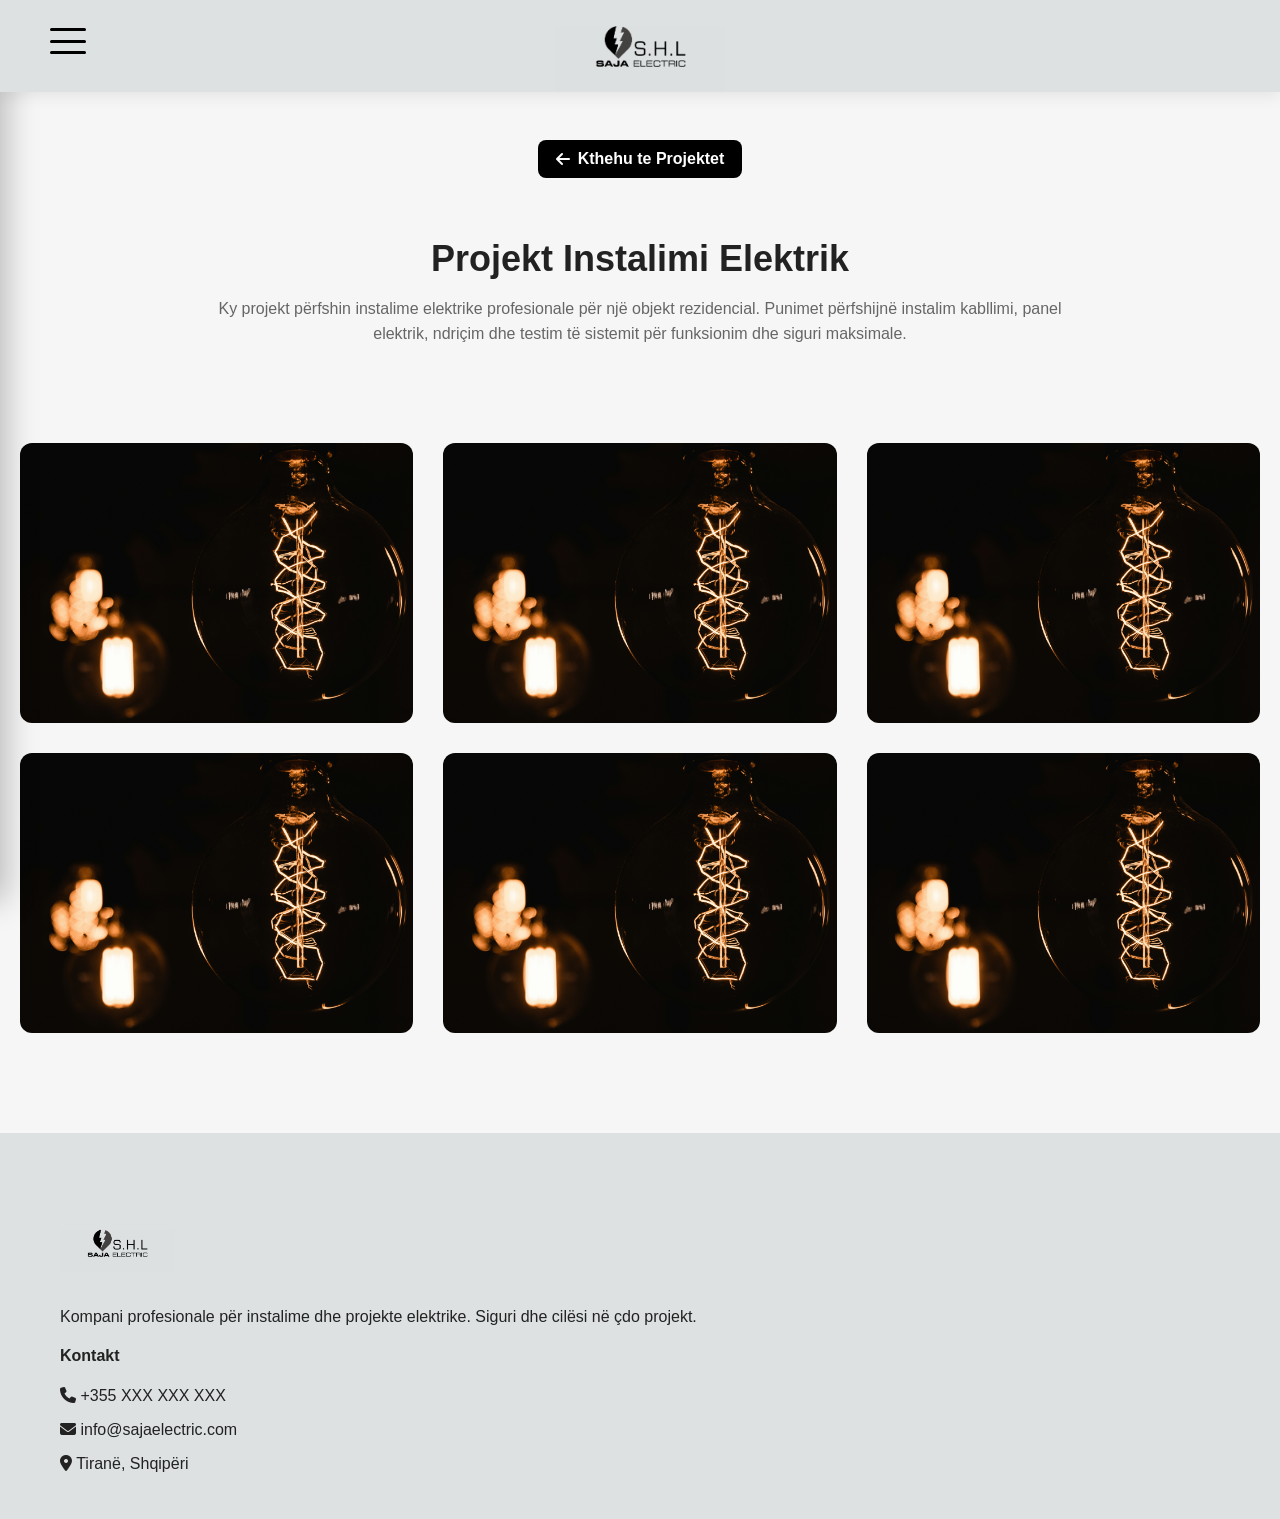
==== project1.html @ 2530e129 "Add files via upload" ====
<!doctype html>
<html lang="sq">
  <head>
    <meta charset="utf-8" />
    <meta name="viewport" content="width=device-width, initial-scale=1" />

    <title>Projekt | Saja Electric</title>

    <link rel="stylesheet" href="css.css" />

    <link
      rel="stylesheet"
      href="https://cdnjs.cloudflare.com/ajax/libs/font-awesome/6.4.0/css/all.min.css"
    />

    <style>
      /* PAGE TITLE */

      .project-hero {
        padding: 140px 20px 40px;
        text-align: center;
        max-width: 900px;
        margin: auto;
      }

      .project-hero h1 {
        font-size: 36px;
        margin-bottom: 15px;
      }

      .project-hero p {
        color: #666;
        font-size: 16px;
        line-height: 1.6;
      }

      /* BACK BUTTON */

      .back-btn {
        display: inline-flex;
        align-items: center;
        gap: 8px;
        margin-bottom: 30px;
        padding: 10px 18px;
        border-radius: 8px;
        background: #000;
        color: #fff;
        text-decoration: none;
        font-weight: 600;
        transition: 0.25s;
      }

      .back-btn:hover {
        transform: translateY(-2px);
      }

      /* GALLERY */

      .project-gallery {
        padding: 40px 20px 100px;
      }

      .gallery-grid {
        display: grid;
        grid-template-columns: repeat(3, 1fr);
        gap: 30px;
        max-width: 1400px;
        margin: auto;
      }

      .gallery-grid img {
        width: 100%;
        height: 280px;
        object-fit: cover;
        border-radius: 12px;
        cursor: pointer;
        transition: 0.3s;
      }

      .gallery-grid img:hover {
        transform: scale(1.05);
      }

      /* LIGHTBOX */

      .lightbox {
        position: fixed;
        top: 0;
        left: 0;
        width: 100%;
        height: 100%;
        background: rgba(0, 0, 0, 0.85);
        display: none;
        align-items: center;
        justify-content: center;
        z-index: 9999;
      }

      .lightbox img {
        max-width: 90%;
        max-height: 85%;
        border-radius: 10px;
      }

      .lightbox.active {
        display: flex;
      }
    </style>
  </head>

  <body>
    <!-- HEADER -->

    <header class="header">
      <div class="container nav">
        <button id="burgerBtn" class="burger">
          <span></span>
          <span></span>
          <span></span>
        </button>

        <img src="images/LOGO-1 copy.png" class="logo" />
      </div>
    </header>

    <!-- SIDE MENU -->

    <nav id="sideMenu" class="side-menu">
      <a href="index.html#home">Home</a>
      <a href="index.html#services">Services</a>
      <a href="index.html#projects">Projects</a>
      <a href="index.html#about">About</a>
      <a href="index.html#contact">Contact</a>
    </nav>

    <main id="mainContent">
      <section class="project-hero">
        <a href="index.html#projects" class="back-btn">
          <i class="fa-solid fa-arrow-left"></i>
          Kthehu te Projektet
        </a>

        <h1>Projekt Instalimi Elektrik</h1>

        <p>
          Ky projekt përfshin instalime elektrike profesionale për një objekt
          rezidencial. Punimet përfshijnë instalim kabllimi, panel elektrik,
          ndriçim dhe testim të sistemit për funksionim dhe siguri maksimale.
        </p>
      </section>

      <section class="project-gallery">
        <div class="gallery-grid">
          <img src="images/martin-adams-sq1dNSxyGdU-unsplash.jpg" />
          <img src="images/martin-adams-sq1dNSxyGdU-unsplash.jpg" />
          <img src="images/martin-adams-sq1dNSxyGdU-unsplash.jpg" />
          <img src="images/martin-adams-sq1dNSxyGdU-unsplash.jpg" />
          <img src="images/martin-adams-sq1dNSxyGdU-unsplash.jpg" />
          <img src="images/martin-adams-sq1dNSxyGdU-unsplash.jpg" />
        </div>
      </section>
    </main>

    <!-- LIGHTBOX -->

    <div class="lightbox" id="lightbox">
      <img id="lightbox-img" />
    </div>

    <!-- FOOTER -->

    <footer class="footer">
      <div class="container footer-grid">
        <div class="col">
          <img src="images/LOGO-1 copy.png" class="footer-logo" />
          <p>
            Kompani profesionale për instalime dhe projekte elektrike. Siguri
            dhe cilësi në çdo projekt.
          </p>
        </div>

        <div class="col">
          <h4>Kontakt</h4>
          <p><i class="fa-solid fa-phone"></i> +355 XXX XXX XXX</p>
          <p><i class="fa-solid fa-envelope"></i> info@sajaelectric.com</p>
          <p><i class="fa-solid fa-location-dot"></i> Tiranë, Shqipëri</p>
        </div>
      </div>
    </footer>

    <script>
      /* LIGHTBOX SCRIPT */

      const images = document.querySelectorAll(".gallery-grid img");
      const lightbox = document.getElementById("lightbox");
      const lightboxImg = document.getElementById("lightbox-img");

      images.forEach((img) => {
        img.addEventListener("click", () => {
          lightbox.classList.add("active");
          lightboxImg.src = img.src;
        });
      });

      lightbox.addEventListener("click", () => {
        lightbox.classList.remove("active");
      });
    </script>
    <script src="javajs.js"></script>
  </body>
</html>
---- css.css ----
/* -------------------------
   Saja Electric — styles (fixed + updated)
   ------------------------- */

* {
  box-sizing: border-box;
}
html,
body {
  height: 100%;
}

body {
  margin: 0;
  font-family: "Oxanium", Arial, sans-serif;
  -webkit-font-smoothing: antialiased;
  -moz-osx-font-smoothing: grayscale;
  background: #f6f6f6;
  color: #222;
  scroll-behavior: smooth;
}
/* ===== TITLES FONT ===== */

:root {
  --brand: #dde1e1;
  --muted: #6b6b6b;
  --white: #fff;
  --container: 1200px;
}

/* container */
.container {
  max-width: var(--container);
  margin: 0 auto;
  padding: 0 20px;
}

/* HEADER */

.header {
  position: fixed;
  top: 0;
  left: 0;
  right: 0;
  height: 92px;
  background: #dde1e1; /* WHITE NAVBAR */
  display: flex;
  align-items: center;
  z-index: 1200;
  box-shadow: 0 4px 15px rgba(0, 0, 0, 0.08);
}

.nav {
  width: 100%;
  display: flex;
  align-items: center;
  justify-content: center; /* centers logo */
  position: relative;
}

.logo {
  height: 90px;
  object-fit: contain;
  display: block;
  margin: 0 auto;
}

/* --------- BURGER (LEFT, visible on all screens) --------- */
.burger {
  position: fixed; /* fixed so it can touch the very left edge */
  left: 50px; /* final left edge position */
  top: 4.5%;
  transform: translateY(-50%);
  width: 36px;
  height: 26px;
  background: none;
  border: none;
  cursor: pointer;
  display: flex;
  flex-direction: column;
  justify-content: space-between;
  padding: 0;
  z-index: 1400; /* above header & content */
}

.burger span {
  display: block;
  height: 3px;
  width: 100%;
  background: #000000; /* burger white */
  border-radius: 3px;
  transition:
    transform 0.28s ease,
    opacity 0.18s ease;
  transform-origin: center;
}

/* Active -> X (centered) */
.burger.active span:nth-child(1) {
  transform: translateY(12px) rotate(45deg);
}
.burger.active span:nth-child(2) {
  opacity: 0;
  transform: scale(0.6);
}
.burger.active span:nth-child(3) {
  transform: translateY(-10px) rotate(-45deg);
}
.burger:focus {
  outline: 2px solid rgba(255, 255, 255, 0.08);
}
.burger span {
  transform-origin: center;
}

/* SIDE MENU */
.side-menu {
  position: fixed;
  top: 0;
  left: -280px;
  width: 280px;
  height: 100vh;
  background: var(--brand);
  padding-top: 120px;
  transition: left 0.36s cubic-bezier(0.2, 0.9, 0.25, 1);
  z-index: 1100;
  box-shadow: 6px 0 30px rgba(0, 0, 0, 0.25);
}
.side-menu.open {
  left: 0;
}
.side-menu a {
  display: block;
  padding: 18px 28px;
  color: var(--white);
  text-decoration: none;
  font-size: 18px;
  border-left: 4px solid transparent;
  transition:
    background 0.18s ease,
    border-left 0.18s ease;
}
.side-menu a:hover {
  background: rgba(255, 255, 255, 0.03);
  border-left-color: rgba(255, 255, 255, 0.12);
}

/* SHIFT main when menu open (desktop) */
#mainContent {
  transition: transform 0.36s cubic-bezier(0.2, 0.9, 0.25, 1);
}
#mainContent.shift {
  transform: translateX(280px);
}

/* HERO */
.hero {
  position: relative;
  min-height: 80vh;
  height: calc(100vh - 92px);
  display: flex;
  align-items: center;
  justify-content: center;
  padding: 0 20px;
  overflow: hidden;
}
.hero-slider {
  position: absolute;
  inset: 0;
  height: 100%;
  width: 100%;
  overflow: hidden;
}
.slide {
  position: absolute;
  inset: 0;
  width: 100%;
  height: 100%;
  object-fit: cover;
  opacity: 0;
  transition: opacity 1s ease;
  backface-visibility: hidden;
}
.slide.active {
  opacity: 1;
}
.hero::before {
  content: "";
  position: absolute;
  inset: 0;
  background: linear-gradient(180deg, rgba(0, 0, 0, 0.45), rgba(0, 0, 0, 0.6));
  z-index: 1;
}
.hero-content {
  position: relative;
  z-index: 2;
  max-width: 950px;
  text-align: left;
  color: #fff;
  margin-left: auto;
  padding: 20px;
  margin-right: 60px;
}
.hero-content h1 {
  font-size: 40px;
  line-height: 1.03;
  margin: 0 0 14px;
  font-weight: 700;
  letter-spacing: -0.4px;
}
.hero-content p {
  color: rgba(255, 255, 255, 0.9);
  margin-bottom: 20px;
  font-size: 16px;
  max-width: 700px;
}
.hero-cta .btn {
  margin-right: 12px;
}

/* Buttons */
.btn {
  display: inline-block;
  text-decoration: none;
  padding: 12px 20px;
  border-radius: 10px;
  font-weight: 700;
  transition: all 0.25s ease;
  border: 2px solid transparent;
}
.btn.primary {
  background: var(--white);
  color: var(--brand);
}
.btn.primary:hover {
  transform: translateY(-3px);
  box-shadow: 0 12px 30px rgba(0, 0, 0, 0.12);
}
.btn.outline {
  background: transparent;
  color: #fff;
  border: 1px solid rgba(255, 255, 255, 0.15);
}
.btn.outline:hover {
  background: rgba(255, 255, 255, 0.04);
  transform: translateY(-3px);
}

/* SERVICES */
.services {
  background: #fff;
  padding: 100px 40px;
  scroll-margin-top: 100px;
}

/* container width */
.services .container {
  max-width: 1600px;
}

/* section title */
.services .container h2 {
  text-align: center;
  margin-bottom: 60px;
  font-size: 34px;
  font-weight: 700;
  color: var(--brand);
}

/* grid layout */
.service-grid {
  display: grid;
  grid-template-columns: repeat(auto-fit, minmax(280px, 1fr));
  gap: 50px;
}
/* ================================================= */
/* START SERVICES SECTION */
/* ================================================= */

.services-premium {
  padding: 120px 40px;

  background: #f5f5f5; /* background gri i pastër */

  color: #111;
}

/* container */

.services-container {
  max-width: 1300px;

  margin: auto;

  text-align: center;
}

/* titles */

.services-title {
  font-size: 42px;

  margin-bottom: 10px;

  color: #111;
}

.services-subtitle {
  color: #666;

  margin-bottom: 70px;
}

/* grid */

.services-grid {
  display: grid;

  grid-template-columns: repeat(auto-fit, minmax(260px, 1fr));

  gap: 40px;
}

/* ================================================= */
/* START SERVICE CARD */
/* ================================================= */

.service-card {
  background: white;

  color: #111;

  padding: 35px;

  border-radius: 14px;

  box-shadow: 0 10px 30px rgba(0, 0, 0, 0.1);

  text-align: left;

  transition: 0.4s;

  display: flex;

  flex-direction: column;

  height: 100%;
}

/* hover */

.service-card:hover {
  transform: translateY(-8px);

  box-shadow: 0 25px 60px rgba(0, 0, 0, 0.18);
}

/* ================================================= */
/* START ICON */
/* ================================================= */

.service-icon {
  width: 50px;
  height: 50px;

  background: #111;

  border-radius: 50%;

  display: flex;
  align-items: center;
  justify-content: center;

  color: white;

  font-size: 20px;

  margin-bottom: 15px;
}

/* ================================================= */
/* START TEXT */
/* ================================================= */

.service-card h3 {
  font-size: 22px;

  margin-bottom: 10px;
}

.service-card p {
  color: #666;

  line-height: 1.6;

  margin-bottom: 25px;

  flex-grow: 1;
}

/* ================================================= */
/* START BUTTON */
/* ================================================= */

/* ================================================= */
/* START SERVICE BUTTON STYLE */
/* ================================================= */

.service-btn {
  margin-top: auto;

  display: inline-flex;
  align-items: center;
  gap: 8px;

  background: #111; /* black */

  color: #dde1e1; /* light grey */

  padding: 10px 22px;

  border-radius: 6px;

  text-decoration: none;

  font-weight: 600;

  border: 2px solid #111;

  transition: 0.35s;
}

/* hover animation */

.service-btn:hover {
  background: #ffffff;

  color: #000000;

  transform: translateY(-4px);

  box-shadow: 0 15px 35px rgba(0, 0, 0, 0.18);
}

/* ================================================= */
/* END SERVICE BUTTON STYLE */
/* ================================================= */

/* ===== START ICON ANIMATION ===== */

.service-icon {
  width: 50px;
  height: 50px;

  background: #111;

  border-radius: 50%;

  display: flex;
  align-items: center;
  justify-content: center;

  color: white;

  font-size: 20px;

  margin-bottom: 15px;

  transition: 0.4s;
}

/* animacion kur hover karta */

.service-card:hover .service-icon {
  background: #ffffff; /* yellow electric */

  color: #000000;

  transform: scale(1.1) rotate(8deg);
}

/* ===== END ICON ANIMATION ===== */
/* ===== START ELECTRIC BORDER EFFECT ===== */

.service-card {
  background: white;

  padding: 35px;

  border-radius: 14px;

  border: 1px solid transparent;

  box-shadow: 0 10px 30px rgba(0, 0, 0, 0.1);

  transition: 0.4s;

  display: flex;
  flex-direction: column;

  height: 100%;
}

.service-card:hover {
  transform: translateY(-8px);

  box-shadow: 0 25px 60px rgba(0, 0, 0, 0.18);
}

/* ===== END ELECTRIC BORDER EFFECT ===== */

/* ================================================= */
/* END SERVICES SECTION */
/* ================================================= */

/* ================================================= */
/* START WHY SECTION */
/* ================================================= */

.why-section {
  padding: 120px 40px;

  background: #dde1e1;
}

.why-container {
  max-width: 1300px;

  margin: auto;

  text-align: center;
}

.why-main-title {
  font-size: 40px;

  margin-bottom: 70px;

  color: #111;
}

/* GRID */

.why-grid {
  display: grid;

  grid-template-columns: repeat(auto-fit, minmax(260px, 1fr));

  gap: 35px;
}

/* CARD */

.why-card {
  background: white;

  padding: 35px;

  border-radius: 14px;

  box-shadow: 0 10px 30px rgba(0, 0, 0, 0.08);

  transition: 0.4s;

  display: flex;

  flex-direction: column;

  align-items: flex-start;

  text-align: left;
}

/* hover animation (same as services) */

.why-card:hover {
  transform: translateY(-8px);

  box-shadow: 0 25px 60px rgba(0, 0, 0, 0.18);
}

/* ICON */

.why-icon {
  width: 55px;
  height: 55px;

  background: #111;

  border-radius: 50%;

  display: flex;
  align-items: center;
  justify-content: center;

  font-size: 20px;

  color: #dde1e1;

  margin-bottom: 15px;

  transition: 0.35s;
}

/* icon hover animation */

.why-card:hover .why-icon {
  background: #ffffff;

  color: #111;

  transform: rotate(10deg) scale(1.1);
}

/* TEXT */

.why-card h3 {
  font-size: 20px;

  margin-bottom: 8px;

  color: #111;
}

.why-card p {
  font-size: 14px;

  color: #555;

  line-height: 1.6;
}

/* ================================================= */
/* END WHY SECTION */
/* ================================================= */

/* ===== START PARTNERS CSS ===== */

.partners {
  padding: 80px 20px;
  background: #fff;
  text-align: center;
}

.partners-title {
  font-size: 30px;
  margin-bottom: 40px;
}

.partners-logos {
  display: flex;
  justify-content: center;
  align-items: center;
  gap: 60px;
  flex-wrap: wrap;
}

.partners-logos img {
  height: 40px;
  opacity: 0.7;
  transition: 0.3s;
}

.partners-logos img:hover {
  opacity: 1;
  transform: scale(1.1);
}

/* ===== END PARTNERS CSS ===== */

/* CALL BUTTON */
.contact-button {
  position: fixed;
  right: 20px;

  width: 60px;
  height: 60px;

  border-radius: 50%;
  display: flex;
  align-items: center;
  justify-content: center;

  font-size: 22px;
  text-decoration: none;

  box-shadow: 0 10px 30px rgba(0, 0, 0, 0.25);

  z-index: 9999;
}

/* Call */

.call-button {
  bottom: 20px;
  background: #000;
  color: white;
}

/* WhatsApp */

.whatsapp-button {
  bottom: 90px;
  background: #25d366;
  color: white;
}
/* WhatsApp pulse animation */

.whatsapp-button {
  bottom: 90px;
  background: #25d366;
  color: white;

  animation: whatsapp-pulse 2s infinite;
}

@keyframes whatsapp-pulse {
  0% {
    box-shadow: 0 0 0 0 rgba(37, 211, 102, 0.7);
  }

  70% {
    box-shadow: 0 0 0 15px rgba(37, 211, 102, 0);
  }

  100% {
    box-shadow: 0 0 0 0 rgba(37, 211, 102, 0);
  }
}
.whatsapp-button:hover {
  animation: none;
}
/* hover */

.contact-button:hover {
  transform: translateY(-4px);
}

.whatsapp-button i {
  font-size: 30px;
}

.call-button i {
  font-size: 20px;
}
/* ===== START CALL BUTTON PULSE ===== */

.call-button {
  bottom: 20px;
  background: #000;
  color: white;

  animation: call-pulse 2s infinite;
}

@keyframes call-pulse {
  0% {
    box-shadow: 0 0 0 0 rgba(0, 0, 0, 0.7);
  }

  70% {
    box-shadow: 0 0 0 15px rgba(0, 0, 0, 0);
  }

  100% {
    box-shadow: 0 0 0 0 rgba(0, 0, 0, 0);
  }
}

/* ===== END CALL BUTTON PULSE ===== */
/* ===== STOP PULSE ON HOVER ===== */

.call-button:hover {
  animation: none;
}

/* ===== END STOP PULSE ===== */
/* ========================== */
/* FOOTER */
/* ========================== */

.footer {
  background: #dde1e1;

  color: #222;

  padding: 80px 20px 30px;
}

/* CONTAINER */

.footer-container {
  max-width: 1200px;

  margin: auto;

  display: grid;

  grid-template-columns: repeat(auto-fit, minmax(250px, 1fr));

  gap: 50px;
}

/* LOGO IMAGE */

.footer-logo {
  height: 60px;

  margin-bottom: 15px;
}

/* TEXT */

.footer-text {
  line-height: 1.7;

  font-size: 14px;

  color: #333;

  margin-bottom: 20px;
}

/* SOCIAL */

.footer-socials {
  display: flex;

  gap: 12px;
}

.footer-socials a {
  width: 38px;

  height: 38px;

  display: flex;

  align-items: center;

  justify-content: center;

  background: #111;

  border-radius: 8px;

  color: #fff;

  transition: 0.3s;

  text-decoration: none;
}

.footer-socials a:hover {
  background: #000;

  transform: translateY(-3px);
}

/* TITLES */

.footer-col h4 {
  color: #000;

  margin-bottom: 15px;
}

/* LINKS */

.footer-links {
  list-style: none;

  padding: 0;
}

.footer-links li {
  margin-bottom: 10px;

  color: #333;

  font-size: 14px;
}

/* CONTACT */

.footer-contact {
  list-style: none;

  padding: 0;
}

.footer-contact li {
  display: flex;

  align-items: center;

  gap: 10px;

  margin-bottom: 12px;

  font-size: 14px;

  color: #333;
}

.footer-contact i {
  color: #000;
}

/* BOTTOM */

.footer-bottom {
  border-top: 1px solid rgba(0, 0, 0, 0.2);

  margin-top: 50px;

  padding-top: 20px;

  text-align: center;

  font-size: 13px;

  color: #333;
}

/* RESPONSIVE */
@media (max-width: 1000px) {
  .hero-content {
    margin-right: 20px;
    text-align: center;
    margin-left: 0;
  }
  .hero-content h1 {
    font-size: 32px;
  }
  .about-grid {
    grid-template-columns: 1fr;
  }
  .contact .row {
    flex-direction: column;
  }
}

/* small screens: keep burger visible and not shift whole page */
@media (max-width: 640px) {
  .burger {
    left: 12px;
  }
  .logo {
    height: 46px;
  }
  .hero-content h1 {
    font-size: 26px;
  }
  .btn.primary {
    padding: 10px 16px;
  }
  /* don't translate main content on mobile — keep menu overlaying */
  #mainContent.shift {
    transform: translateX(0);
  }
  .side-menu {
    width: 220px;
    left: -220px;
  }
  .side-menu.open {
    left: 0;
  }
}
/* PROJECTS SECTION */

.projects {
  padding: 90px 20px;
  background: #f9f9f9;
}
.projects .container {
  max-width: 1600px; /* CHANGE THIS to control how close it gets to page edges */
}

.projects h2 {
  text-align: center;
  font-size: 30px;
  margin-bottom: 40px;
  color: #222;
}

.project-grid {
  display: grid;
  grid-template-columns: repeat(3, 1fr);
  gap: 30px;
}

.project-card {
  position: relative;
  overflow: hidden;
  border-radius: 14px;
  box-shadow: 0 15px 40px rgba(0, 0, 0, 0.08);
  transition:
    transform 0.3s ease,
    box-shadow 0.3s ease;
}

.project-card img {
  width: 100%;
  height: 260px; /* ALL PROJECTS SAME SIZE */
  object-fit: cover;
  display: block;
}

.project-card:hover {
  transform: translateY(-8px);
  box-shadow: 0 20px 50px rgba(0, 0, 0, 0.15);
}

/* MOBILE */

@media (max-width: 900px) {
  .project-grid {
    grid-template-columns: repeat(2, 1fr);
  }
}

@media (max-width: 600px) {
  .project-grid {
    grid-template-columns: 1fr;
  }
}

.socials a {
  display: inline-flex;
  align-items: center;
  justify-content: center;
  width: 40px;
  height: 40px;
  border-radius: 50%;
  background: #ffffff20;
  transition: 0.3s;
  text-decoration: none; /* removes the underline */
}

.socials a:hover {
  background: #ffffff40;
}
/* PROJECT PAGE */

.project-hero {
  padding: 140px 20px 60px;
  text-align: center;
  max-width: 900px;
  margin: auto;
}

.project-hero h1 {
  font-size: 36px;
  margin-bottom: 20px;
}

.project-hero p {
  color: #666;
  font-size: 16px;
  line-height: 1.6;
}

.project-gallery {
  padding: 60px 20px 100px;
}

.gallery-grid {
  display: grid;
  grid-template-columns: repeat(3, 1fr);
  gap: 30px;
}

.gallery-grid img {
  width: 100%;
  height: 260px;
  object-fit: cover;
  border-radius: 12px;
  transition: 0.3s;
}

.gallery-grid img:hover {
  transform: scale(1.05);
}
/* GALLERY SECTION */

.gallery {
  background: #f9f9f9;
  padding: 100px 40px;
  text-align: center;
}

.gallery h2 {
  font-size: 34px;
  margin-bottom: 10px;
}

.gallery-subtitle {
  color: #666;
  margin-bottom: 50px;
}

/* GRID */

.gallery-grid {
  display: grid;
  grid-template-columns: repeat(auto-fit, minmax(250px, 1fr));
  gap: 25px;
  max-width: 1600px;
  margin: auto;
}

/* IMAGES */

.gallery-grid img {
  width: 100%;
  height: 260px;
  object-fit: cover;
  border-radius: 12px;
  cursor: pointer;
  transition:
    transform 0.3s ease,
    box-shadow 0.3s ease;
}

.gallery-grid img:hover {
  transform: scale(1.05);
  box-shadow: 0 20px 40px rgba(0, 0, 0, 0.15);
}
.lightbox {
  position: fixed;
  top: 0;
  left: 0;
  width: 100%;
  height: 100%;
  background: rgba(0, 0, 0, 0.9);
  display: none;
  align-items: center;
  justify-content: center;
  z-index: 9999;
}

.lightbox img {
  max-width: 90%;
  max-height: 90%;
  border-radius: 10px;
}

.lightbox.active {
  display: flex;
}
/* ========================= */
/* CTA SECTION */
/* ========================= */

.cta-section {
  padding: 120px 20px;

  background: linear-gradient(135deg, #111, #222);

  display: flex;

  align-items: center;

  justify-content: center;

  text-align: center;

  color: white;
}

/* BOX */

.cta-box {
  max-width: 700px;

  margin: auto;
}

/* TITLE */

.cta-box h2 {
  font-size: 36px;

  margin-bottom: 18px;

  font-weight: 600;
}

/* TEXT */

.cta-box p {
  font-size: 16px;

  line-height: 1.7;

  color: #ddd;

  margin-bottom: 40px;
}

/* BUTTONS */

.cta-buttons {
  display: flex;

  justify-content: center;

  gap: 20px;

  flex-wrap: wrap;
}

/* BUTTON */

.cta-btn {
  display: flex;

  align-items: center;

  gap: 10px;

  padding: 14px 26px;

  border-radius: 8px;

  text-decoration: none;

  font-weight: 600;

  transition: 0.3s;
}

.cta-btn i {
  font-size: 18px;
}

/* WHATSAPP */

.cta-btn.whatsapp {
  background: #25d366;

  color: white;
}

.cta-btn.whatsapp:hover {
  background: #1ebe5d;

  transform: translateY(-3px);
}

/* CALL */

.cta-btn.call {
  background: #ffffff;

  color: #000;
}

.cta-btn.call:hover {
  background: #000;

  color: #fff;

  transform: translateY(-3px);
}

/* MOBILE */

@media (max-width: 700px) {
  .cta-box h2 {
    font-size: 28px;
  }
}

/* CLEAN CONTACT SECTION */
/* ============================ */

.contact-clean {
  padding: 110px 20px;

  background: #f6f6f6;

  text-align: center;
}

.contact-title {
  font-size: 36px;

  margin-bottom: 10px;
}

.contact-subtitle {
  color: #666;

  margin-bottom: 60px;
}

.contact-grid {
  display: grid;

  grid-template-columns: repeat(auto-fit, minmax(220px, 1fr));

  gap: 30px;

  max-width: 1100px;

  margin: auto;
}

.contact-card {
  background: white;

  padding: 35px;

  border-radius: 14px;

  box-shadow: 0 10px 30px rgba(0, 0, 0, 0.08);

  transition: 0.3s;
}

.contact-card:hover {
  transform: translateY(-6px);

  box-shadow: 0 18px 40px rgba(0, 0, 0, 0.15);
}

.contact-card i {
  font-size: 28px;

  margin-bottom: 15px;

  color: #000;
}

.contact-card h3 {
  margin-bottom: 8px;
}

.contact-card p {
  color: #666;

  line-height: 1.6;
}
/* ========================= */
/* CONTACT SECTION */
/* ========================= */

.contact-section {
  padding: 120px 20px;
  background: #f9f9f9;
  text-align: center;
}

.contact-title {
  font-size: 34px;
  margin-bottom: 60px;
  font-weight: 600;
}

/* GRID */

.contact-grid {
  display: grid;
  grid-template-columns: repeat(auto-fit, minmax(220px, 1fr));
  gap: 30px;
  max-width: 1000px;
  margin: auto;
}

/* CARD */

.contact-box {
  background: #ffffff;
  padding: 35px 25px;
  border-radius: 14px;
  box-shadow: 0 10px 30px rgba(0, 0, 0, 0.08);
  transition: 0.35s;
  text-decoration: none;
  color: #111;
  display: block;
}

.contact-box:hover {
  transform: translateY(-8px);
  box-shadow: 0 20px 40px rgba(0, 0, 0, 0.15);
}

/* ICON */

.contact-icon {
  width: 55px;
  height: 55px;
  margin: auto;
  margin-bottom: 15px;
  display: flex;
  align-items: center;
  justify-content: center;
  border-radius: 50%;
  background: #000;
  color: #fff;
  font-size: 20px;
  transition: 0.3s;
}

.contact-box:hover .contact-icon {
  background: #fff;
  color: #000;
  border: 1px solid #ffffff;
  transform: scale(1.1);
}

/* TEXT */

.contact-box h3 {
  margin-bottom: 8px;
  font-size: 18px;
}

.contact-box p {
  font-size: 14px;
  color: #666;
  line-height: 1.5;
}

/* MOBILE */

@media (max-width: 700px) {
  .contact-section {
    padding: 90px 20px;
  }

  .contact-title {
    font-size: 28px;
  }
}
/* PROJECT INFO OVERLAY */

.project-card {
  position: relative;

  overflow: hidden;

  border-radius: 14px;
}

/* GRADIENT */

.project-card::after {
  content: "";

  position: absolute;

  bottom: 0;

  left: 0;

  width: 100%;

  height: 100%;

  background: linear-gradient(to top, rgba(0, 0, 0, 0.7), transparent);

  opacity: 0;

  transition: 0.3s;
}

/* TEXT */

.project-info {
  position: absolute;

  bottom: 20px;

  left: 20px;

  color: white;

  opacity: 0;

  transition: 0.3s;

  z-index: 2;
}

.project-info h3 {
  margin: 0;

  font-size: 18px;
}

.project-info p {
  margin: 4px 0 0;

  font-size: 14px;

  color: #ddd;
}

/* HOVER */

.project-card:hover::after {
  opacity: 1;
}

.project-card:hover .project-info {
  opacity: 1;
}
/* ================= MOBILE FIX ================= */

@media (max-width: 768px) {
  /* SECTIONS */
  section {
    padding: 50px 16px;
  }

  /* TITLES */
  section h2 {
    font-size: 22px;
    margin-bottom: 25px;
  }

  /* TEXT */
  p {
    font-size: 13px;
    line-height: 1.5;
  }

  /* ===== SERVICES ===== */

  .services-grid {
    display: grid;
    grid-template-columns: repeat(2, 1fr);
    gap: 14px;
  }

  .service-card {
    background: #fff;
    border-radius: 16px;
    padding: 18px;
    box-shadow: 0 6px 18px rgba(0, 0, 0, 0.08);
    text-align: left;
  }

  .service-card h3 {
    font-size: 16px;
    margin-top: 10px;
    margin-bottom: 6px;
  }

  .service-card p {
    font-size: 12px;
    margin-bottom: 12px;
  }

  .service-icon {
    width: 40px;
    height: 40px;
    font-size: 16px;
    margin-bottom: 8px;
  }

  /* BUTTON */

  .service-btn,
  .btn {
    font-size: 12px;
    padding: 8px 14px;
    border-radius: 8px;
  }

  /* ===== WHY US ===== */

  .why-grid {
    display: grid;
    grid-template-columns: repeat(2, 1fr);
    gap: 14px;
  }

  .why-card {
    background: #fff;
    border-radius: 16px;
    padding: 18px;
    box-shadow: 0 6px 18px rgba(0, 0, 0, 0.08);
  }

  .why-card h3 {
    font-size: 15px;
    margin-top: 10px;
    margin-bottom: 6px;
  }

  .why-card p {
    font-size: 12px;
  }

  /* ===== PROJECTS ===== */

  .projects-grid {
    display: grid;
    grid-template-columns: repeat(2, 1fr);
    gap: 12px;
  }

  .project-card {
    border-radius: 14px;
    overflow: hidden;
    box-shadow: 0 6px 16px rgba(0, 0, 0, 0.08);
  }

  .project-card img {
    height: 140px;
    object-fit: cover;
  }

  .project-card h3 {
    font-size: 14px;
    padding: 8px 10px;
  }

  /* ===== GALLERY GRID ===== */

  /* GALLERY GRID */
  .gallery-grid {
    display: grid;
    grid-template-columns: repeat(2, 1fr);
    gap: 12px;
  }

  /* container i fotos */
  .gallery-grid div {
    width: 100%;
    aspect-ratio: 1/1;
    overflow: hidden;
    border-radius: 16px;
  }

  /* foto brenda */
  .gallery-grid img {
    width: 100%;
    height: 100%;
    object-fit: cover;
    display: block;
  }
  /* ===== CONTACT ===== */

  .contact-grid {
    display: grid;
    grid-template-columns: 1fr;
    gap: 18px;
  }

  .contact-box {
    padding: 18px;
    border-radius: 16px;
    box-shadow: 0 6px 18px rgba(0, 0, 0, 0.08);
  }

  .contact-box h3 {
    font-size: 16px;
    margin-bottom: 8px;
  }

  .contact-box p {
    font-size: 13px;
  }

  /* ===== HERO ===== */

  .hero {
    height: 70vh;
    padding: 20px;
  }

  .hero h1 {
    font-size: 26px;
  }

  .hero p {
    font-size: 14px;
  }

  .hero-cta {
    margin-top: 14px;
  }
}

/* ===== VERY SMALL PHONES ===== */

@media (max-width: 420px) {
  .services-grid,
  .why-grid,
  .projects-grid {
    gap: 10px;
  }

  .service-card,
  .why-card {
    padding: 14px;
  }

  .service-card h3,
  .why-card h3 {
    font-size: 14px;
  }

  .service-card p,
  .why-card p {
    font-size: 11px;
  }
}
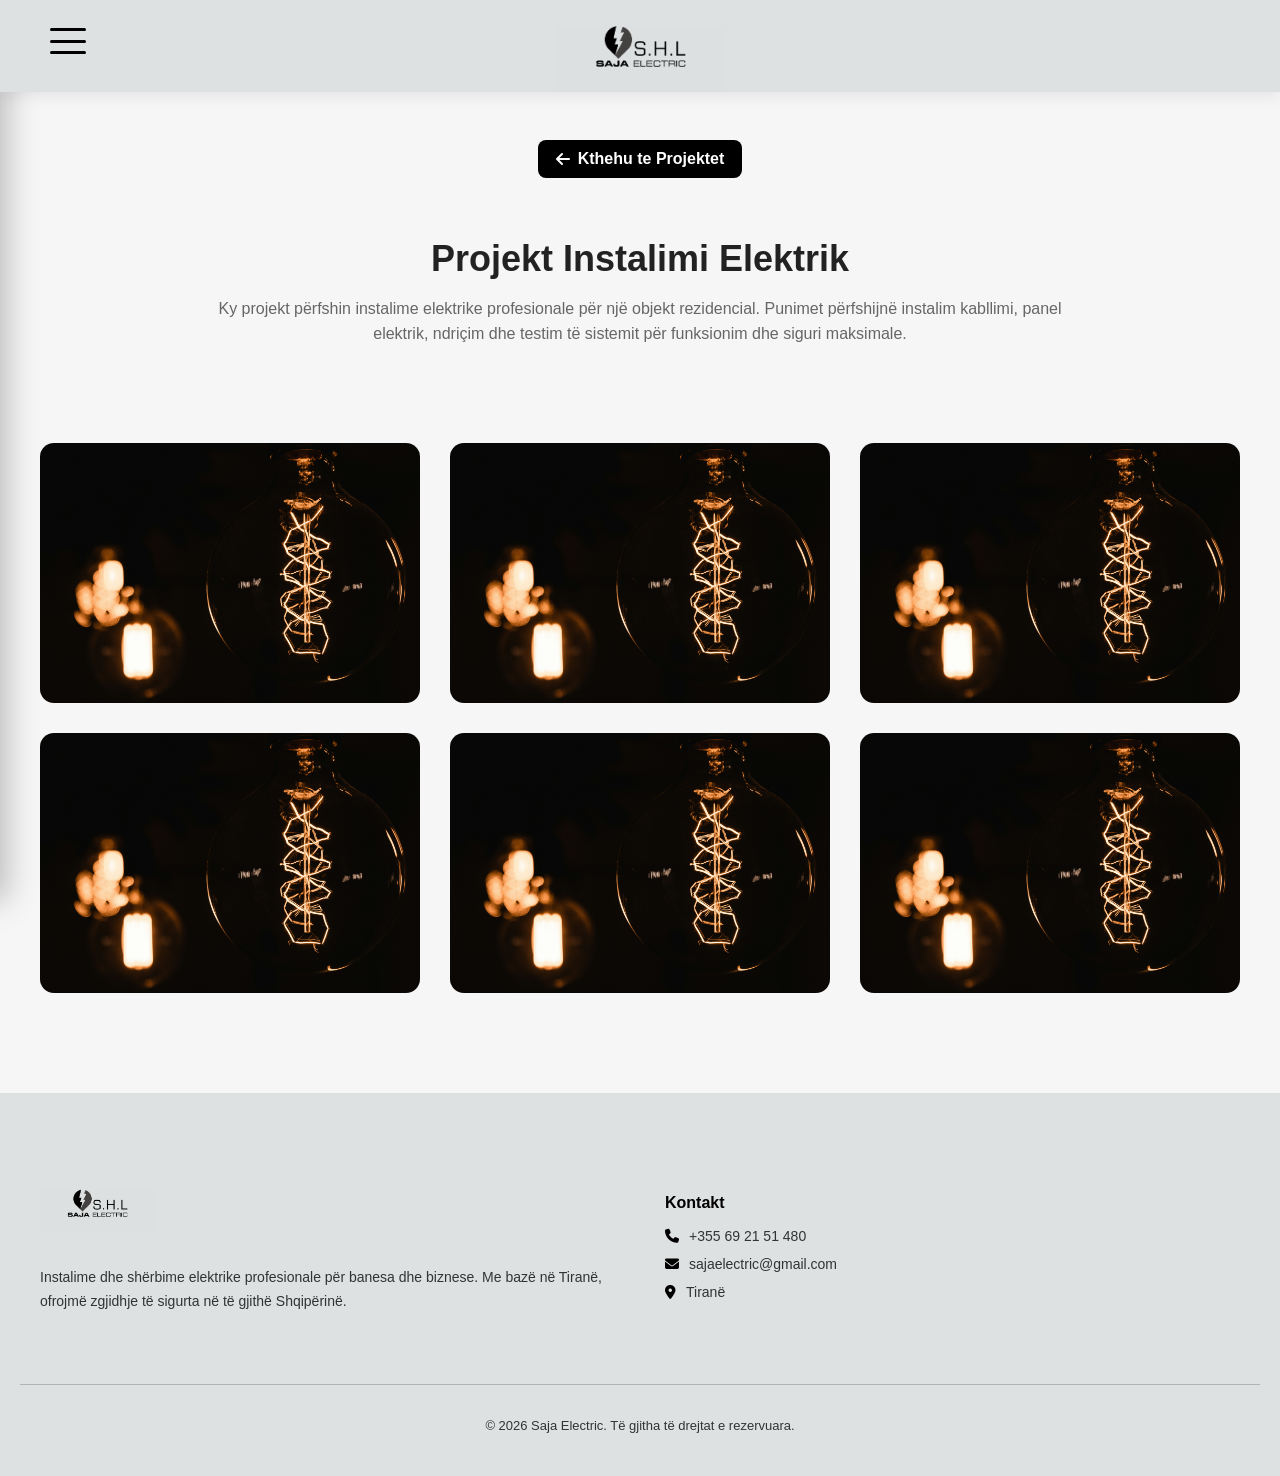
==== commit 33ee683b: "Refactor project1.html structure and styles" ====
--- a/project1.html
+++ b/project1.html
@@ -14,7 +14,9 @@
     />
 
     <style>
-      /* PAGE TITLE */
+      /* ========================= */
+      /* PROJECT HERO */
+      /* ========================= */
 
       .project-hero {
         padding: 140px 20px 40px;
@@ -54,26 +56,36 @@
         transform: translateY(-2px);
       }
 
-      /* GALLERY */
+      /* ========================= */
+      /* PROJECT GALLERY */
+      /* ========================= */
 
       .project-gallery {
         padding: 40px 20px 100px;
       }
 
       .gallery-grid {
+        max-width: 1200px;
+        margin: auto;
+
         display: grid;
+
+        /* DESKTOP = 3 columns */
+
         grid-template-columns: repeat(3, 1fr);
+
         gap: 30px;
-        max-width: 1400px;
-        margin: auto;
       }
 
       .gallery-grid img {
         width: 100%;
-        height: 280px;
+        height: 260px;
         object-fit: cover;
-        border-radius: 12px;
+
+        border-radius: 14px;
+
         cursor: pointer;
+
         transition: 0.3s;
       }
 
@@ -81,24 +93,58 @@
         transform: scale(1.05);
       }
 
+      /* ========================= */
+      /* TABLET */
+      /* ========================= */
+
+      @media (max-width: 900px) {
+        .gallery-grid {
+          grid-template-columns: repeat(2, 1fr);
+        }
+      }
+
+      /* ========================= */
+      /* MOBILE */
+      /* ========================= */
+
+      @media (max-width: 600px) {
+        .gallery-grid {
+          grid-template-columns: repeat(2, 1fr);
+
+          gap: 14px;
+        }
+
+        .gallery-grid img {
+          height: 160px;
+        }
+      }
+
+      /* ========================= */
       /* LIGHTBOX */
+      /* ========================= */
 
       .lightbox {
         position: fixed;
         top: 0;
         left: 0;
+
         width: 100%;
         height: 100%;
-        background: rgba(0, 0, 0, 0.85);
+
+        background: rgba(0, 0, 0, 0.9);
+
         display: none;
+
         align-items: center;
         justify-content: center;
+
         z-index: 9999;
       }
 
       .lightbox img {
         max-width: 90%;
-        max-height: 85%;
+        max-height: 90%;
+
         border-radius: 10px;
       }
 
@@ -126,11 +172,11 @@
     <!-- SIDE MENU -->
 
     <nav id="sideMenu" class="side-menu">
-      <a href="index.html#home">Home</a>
-      <a href="index.html#services">Services</a>
-      <a href="index.html#projects">Projects</a>
-      <a href="index.html#about">About</a>
-      <a href="index.html#contact">Contact</a>
+      <a href="index.html#home">HOME</a>
+      <a href="index.html#services">SERVICES</a>
+      <a href="index.html#projects">PROJECTS</a>
+      <a href="index.html#about">ABOUT</a>
+      <a href="index.html#contact">CONTACT</a>
     </nav>
 
     <main id="mainContent">
@@ -154,6 +200,7 @@
           <img src="images/martin-adams-sq1dNSxyGdU-unsplash.jpg" />
           <img src="images/martin-adams-sq1dNSxyGdU-unsplash.jpg" />
           <img src="images/martin-adams-sq1dNSxyGdU-unsplash.jpg" />
+
           <img src="images/martin-adams-sq1dNSxyGdU-unsplash.jpg" />
           <img src="images/martin-adams-sq1dNSxyGdU-unsplash.jpg" />
           <img src="images/martin-adams-sq1dNSxyGdU-unsplash.jpg" />
@@ -170,29 +217,40 @@
     <!-- FOOTER -->
 
     <footer class="footer">
-      <div class="container footer-grid">
-        <div class="col">
+      <div class="footer-container">
+        <div class="footer-col">
           <img src="images/LOGO-1 copy.png" class="footer-logo" />
-          <p>
-            Kompani profesionale për instalime dhe projekte elektrike. Siguri
-            dhe cilësi në çdo projekt.
+
+          <p class="footer-text">
+            Instalime dhe shërbime elektrike profesionale për banesa dhe
+            biznese. Me bazë në Tiranë, ofrojmë zgjidhje të sigurta në të gjithë
+            Shqipërinë.
           </p>
         </div>
 
-        <div class="col">
+        <div class="footer-col">
           <h4>Kontakt</h4>
-          <p><i class="fa-solid fa-phone"></i> +355 XXX XXX XXX</p>
-          <p><i class="fa-solid fa-envelope"></i> info@sajaelectric.com</p>
-          <p><i class="fa-solid fa-location-dot"></i> Tiranë, Shqipëri</p>
+
+          <ul class="footer-contact">
+            <li><i class="fa-solid fa-phone"></i> +355 69 21 51 480</li>
+            <li><i class="fa-solid fa-envelope"></i> sajaelectric@gmail.com</li>
+            <li><i class="fa-solid fa-location-dot"></i> Tiranë</li>
+          </ul>
         </div>
       </div>
+
+      <div class="footer-bottom">
+        <p>© 2026 Saja Electric. Të gjitha të drejtat e rezervuara.</p>
+      </div>
     </footer>
 
+    <script src="javajs.js"></script>
+
     <script>
-      /* LIGHTBOX SCRIPT */
-
       const images = document.querySelectorAll(".gallery-grid img");
+
       const lightbox = document.getElementById("lightbox");
+
       const lightboxImg = document.getElementById("lightbox-img");
 
       images.forEach((img) => {
@@ -206,6 +264,7 @@
         lightbox.classList.remove("active");
       });
     </script>
-    <script src="javajs.js"></script>
   </body>
 </html>
+
+ 
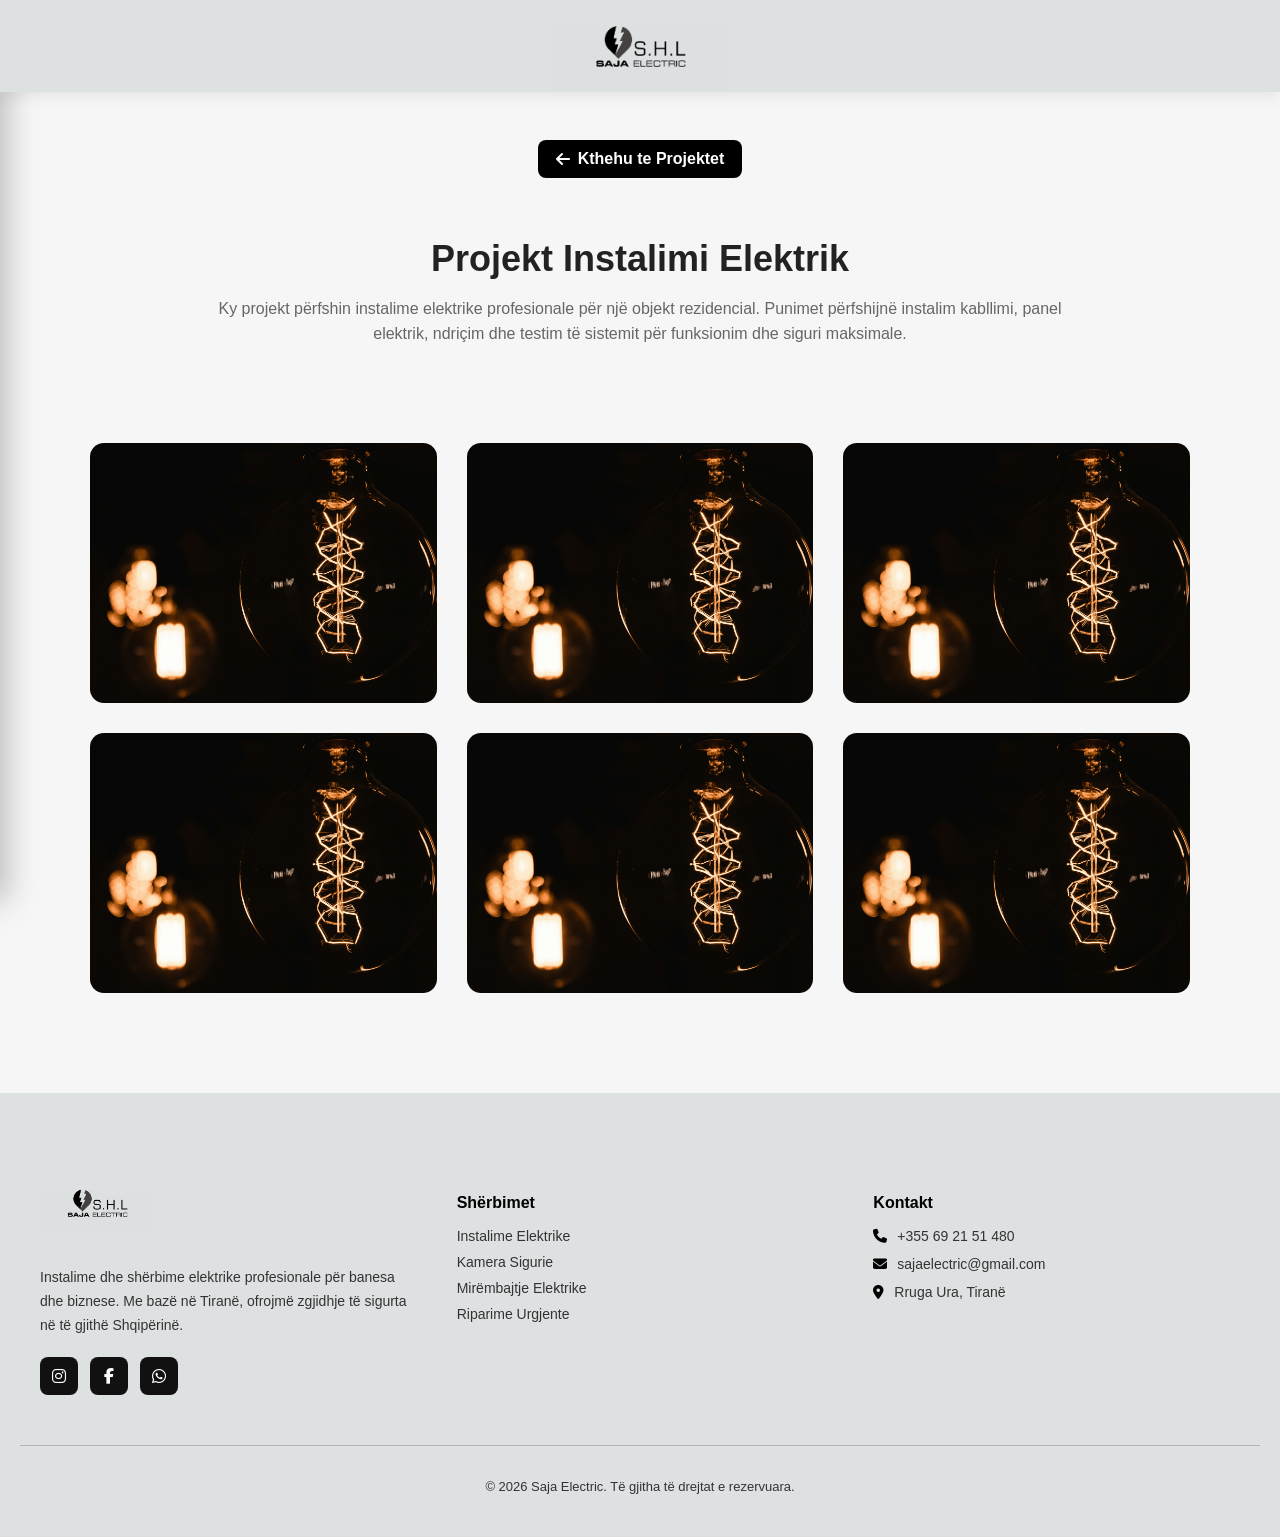
==== commit 5c68dbd3: "Update project1.html" ====
--- a/project1.html
+++ b/project1.html
@@ -14,9 +14,7 @@
     />
 
     <style>
-      /* ========================= */
-      /* PROJECT HERO */
-      /* ========================= */
+      /* HERO */
 
       .project-hero {
         padding: 140px 20px 40px;
@@ -49,28 +47,22 @@
         color: #fff;
         text-decoration: none;
         font-weight: 600;
-        transition: 0.25s;
-      }
-
-      .back-btn:hover {
-        transform: translateY(-2px);
-      }
-
-      /* ========================= */
-      /* PROJECT GALLERY */
-      /* ========================= */
+      }
+
+      /* GALLERY */
 
       .project-gallery {
         padding: 40px 20px 100px;
       }
 
+      /* DESKTOP 3x2 */
+
       .gallery-grid {
-        max-width: 1200px;
+        max-width: 1100px;
+
         margin: auto;
 
         display: grid;
-
-        /* DESKTOP = 3 columns */
 
         grid-template-columns: repeat(3, 1fr);
 
@@ -79,7 +71,9 @@
 
       .gallery-grid img {
         width: 100%;
+
         height: 260px;
+
         object-fit: cover;
 
         border-radius: 14px;
@@ -93,21 +87,9 @@
         transform: scale(1.05);
       }
 
-      /* ========================= */
-      /* TABLET */
-      /* ========================= */
-
-      @media (max-width: 900px) {
-        .gallery-grid {
-          grid-template-columns: repeat(2, 1fr);
-        }
-      }
-
-      /* ========================= */
-      /* MOBILE */
-      /* ========================= */
-
-      @media (max-width: 600px) {
+      /* MOBILE 2x2x2 */
+
+      @media (max-width: 768px) {
         .gallery-grid {
           grid-template-columns: repeat(2, 1fr);
 
@@ -119,12 +101,11 @@
         }
       }
 
-      /* ========================= */
       /* LIGHTBOX */
-      /* ========================= */
 
       .lightbox {
         position: fixed;
+
         top: 0;
         left: 0;
 
@@ -155,7 +136,7 @@
   </head>
 
   <body>
-    <!-- HEADER -->
+    <!-- HEADER (IDENTICAL TO INDEX) -->
 
     <header class="header">
       <div class="container nav">
@@ -165,18 +146,18 @@
           <span></span>
         </button>
 
-        <img src="images/LOGO-1 copy.png" class="logo" />
+        <img src="images/LOGO-1 copy.png" alt="Saja Electric" class="logo" />
       </div>
     </header>
 
     <!-- SIDE MENU -->
 
     <nav id="sideMenu" class="side-menu">
-      <a href="index.html#home">HOME</a>
-      <a href="index.html#services">SERVICES</a>
-      <a href="index.html#projects">PROJECTS</a>
-      <a href="index.html#about">ABOUT</a>
-      <a href="index.html#contact">CONTACT</a>
+      <a href="index.html#home" style="color: #000">HOME</a>
+      <a href="index.html#services" style="color: #000">SERVICES</a>
+      <a href="index.html#projects" style="color: #000">PROJECTS</a>
+      <a href="index.html#about" style="color: #000">ABOUT US</a>
+      <a href="index.html#contact" style="color: #000">CONTACT</a>
     </nav>
 
     <main id="mainContent">
@@ -214,7 +195,7 @@
       <img id="lightbox-img" />
     </div>
 
-    <!-- FOOTER -->
+    <!-- FOOTER (IDENTICAL TO INDEX) -->
 
     <footer class="footer">
       <div class="footer-container">
@@ -226,6 +207,25 @@
             biznese. Me bazë në Tiranë, ofrojmë zgjidhje të sigurta në të gjithë
             Shqipërinë.
           </p>
+
+          <div class="footer-socials">
+            <a href="#"><i class="fa-brands fa-instagram"></i></a>
+            <a href="#"><i class="fa-brands fa-facebook-f"></i></a>
+            <a href="https://wa.me/355692151480">
+              <i class="fa-brands fa-whatsapp"></i>
+            </a>
+          </div>
+        </div>
+
+        <div class="footer-col">
+          <h4>Shërbimet</h4>
+
+          <ul class="footer-links">
+            <li>Instalime Elektrike</li>
+            <li>Kamera Sigurie</li>
+            <li>Mirëmbajtje Elektrike</li>
+            <li>Riparime Urgjente</li>
+          </ul>
         </div>
 
         <div class="footer-col">
@@ -234,7 +234,7 @@
           <ul class="footer-contact">
             <li><i class="fa-solid fa-phone"></i> +355 69 21 51 480</li>
             <li><i class="fa-solid fa-envelope"></i> sajaelectric@gmail.com</li>
-            <li><i class="fa-solid fa-location-dot"></i> Tiranë</li>
+            <li><i class="fa-solid fa-location-dot"></i> Rruga Ura, Tiranë</li>
           </ul>
         </div>
       </div>
@@ -266,5 +266,3 @@
     </script>
   </body>
 </html>
-
- 
--- a/css.css
+++ b/css.css
@@ -5,9 +5,15 @@
 * {
   box-sizing: border-box;
 }
+html {
+  color-scheme: light;
+}
 html,
 body {
   height: 100%;
+}
+.logo {
+  filter: none !important;
 }
 
 body {
@@ -26,6 +32,7 @@
   --muted: #6b6b6b;
   --white: #fff;
   --container: 1200px;
+  color-scheme: light;
 }
 
 /* container */
@@ -43,7 +50,7 @@
   left: 0;
   right: 0;
   height: 92px;
-  background: #dde1e1; /* WHITE NAVBAR */
+  background: #dde1e1 !important; /* WHITE NAVBAR */
   display: flex;
   align-items: center;
   z-index: 1200;
@@ -62,42 +69,68 @@
   height: 90px;
   object-fit: contain;
   display: block;
-  margin: 0 auto;
+  margin: 0 auto; /* centers logo */
+  filter: none !important;
+  mix-blend-mode: normal !important;
 }
 
 /* --------- BURGER (LEFT, visible on all screens) --------- */
+/* --------- BURGER (LEFT) --------- */
+
+/* --------- BURGER --------- */
+
 .burger {
-  position: fixed; /* fixed so it can touch the very left edge */
-  left: 50px; /* final left edge position */
-  top: 4.5%;
+  position: absolute;
+
+  top: 50%;
   transform: translateY(-50%);
-  width: 36px;
-  height: 26px;
+
+  /* desktop position */
+  left: -25%;
+
+  width: 34px;
+  height: 24px;
+
   background: none;
   border: none;
+
   cursor: pointer;
+
   display: flex;
   flex-direction: column;
   justify-content: space-between;
+
   padding: 0;
-  z-index: 1400; /* above header & content */
+
+  z-index: 1400;
 }
 
 .burger span {
   display: block;
+
   height: 3px;
   width: 100%;
-  background: #000000; /* burger white */
+
+  background: #000;
+
   border-radius: 3px;
+
   transition:
     transform 0.28s ease,
     opacity 0.18s ease;
-  transform-origin: center;
+}
+
+/* MOBILE FIX */
+
+@media (max-width: 640px) {
+  .burger {
+    left: 12px;
+  }
 }
 
 /* Active -> X (centered) */
 .burger.active span:nth-child(1) {
-  transform: translateY(12px) rotate(45deg);
+  transform: translateY(11px) rotate(45deg);
 }
 .burger.active span:nth-child(2) {
   opacity: 0;
@@ -1711,3 +1744,14 @@
     font-size: 11px;
   }
 }
+@media (prefers-color-scheme: dark) {
+  html,
+  body {
+    background: #f6f6f6 !important;
+    color: #222 !important;
+  }
+
+  .header {
+    background: #dde1e1 !important;
+  }
+}
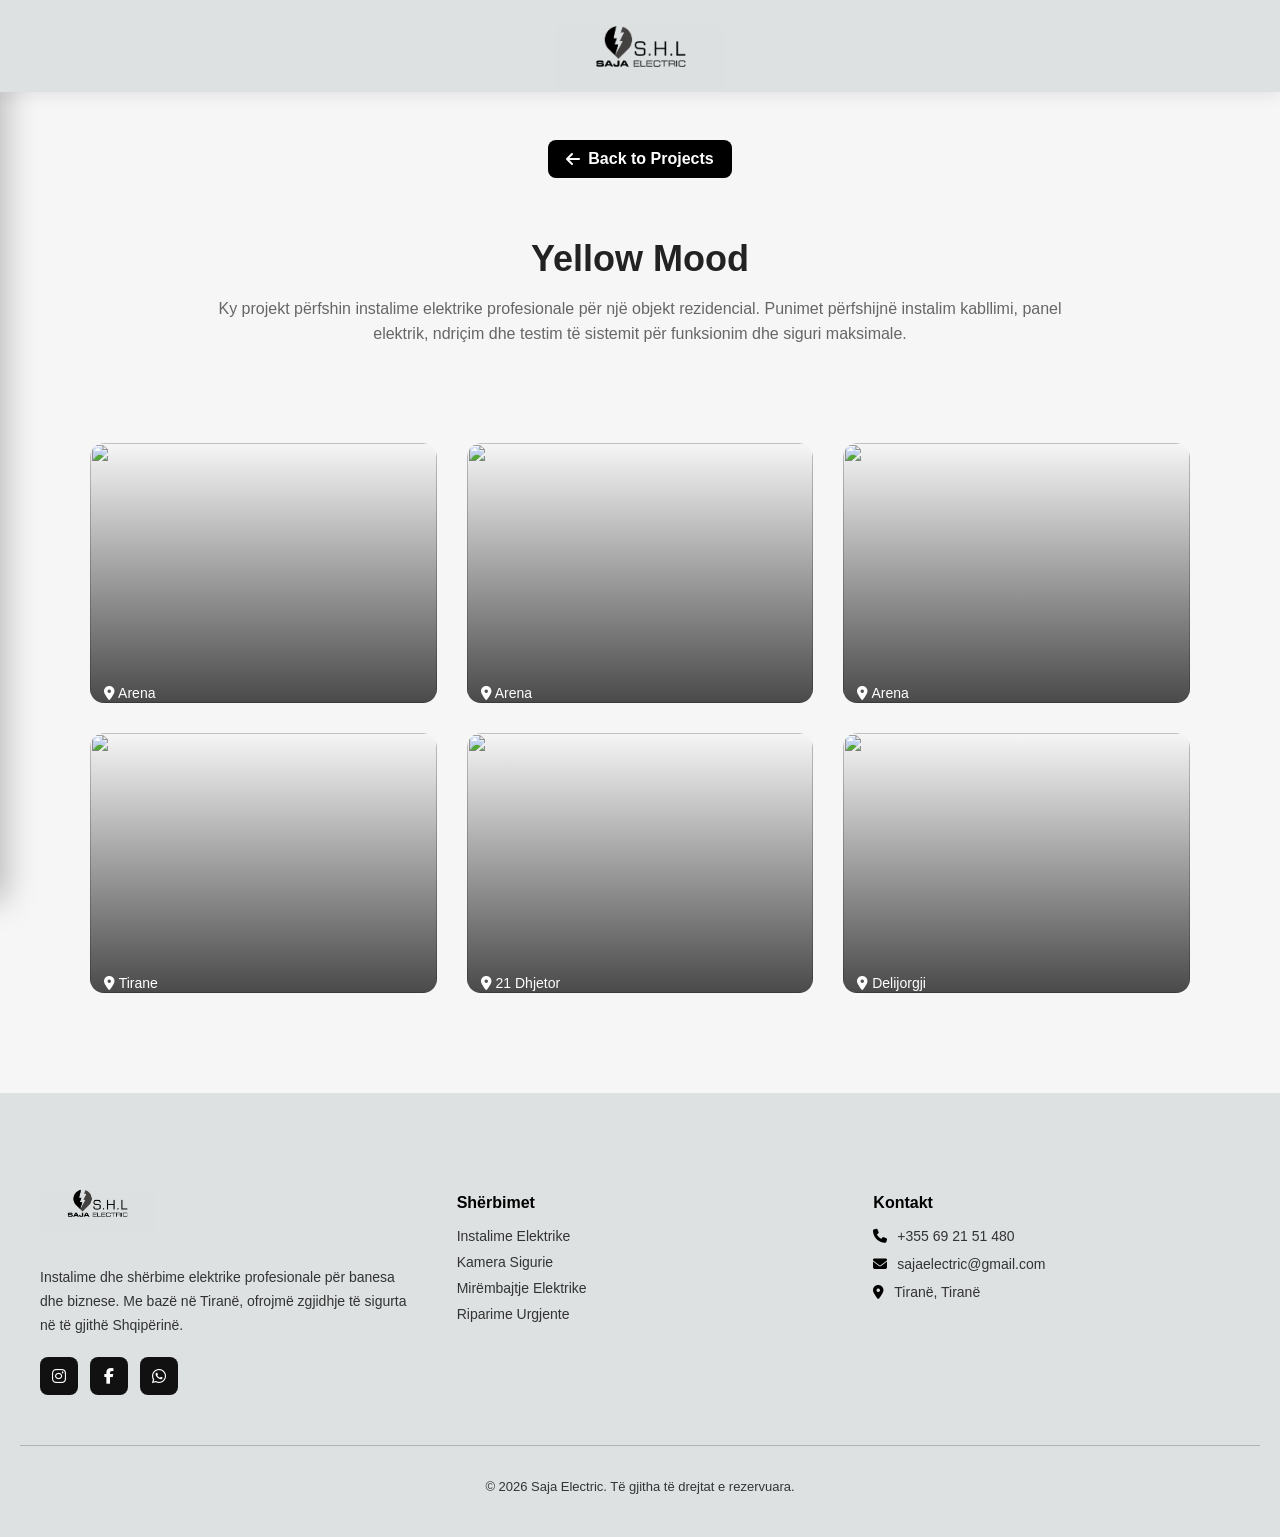
==== commit 70616d9e: "Update project1.html" ====
--- a/project1.html
+++ b/project1.html
@@ -132,6 +132,63 @@
       .lightbox.active {
         display: flex;
       }
+      .project-photo {
+        position: relative;
+        overflow: hidden;
+        border-radius: 14px;
+      }
+
+      .project-photo img {
+        width: 100%;
+        height: 260px;
+        object-fit: cover;
+        display: block;
+        transition: 0.3s;
+      }
+
+      .project-photo::after {
+        content: "";
+        position: absolute;
+        inset: 0;
+        background: linear-gradient(to top, rgba(0, 0, 0, 0.7), transparent);
+        opacity: 1;
+        transition: 0.3s;
+      }
+      .project-photo::after {
+        pointer-events: none;
+      }
+
+      .project-info {
+        position: absolute;
+        bottom: 12px;
+        left: 14px;
+        color: #fff;
+        font-size: 14px;
+        opacity: 1;
+        transform: translateY(10px);
+        transition: 0.3s;
+      }
+
+      .project-photo:hover img {
+        transform: scale(1.05);
+      }
+      @media (max-width: 768px) {
+        .project-info {
+          left: 8px;
+          bottom: 8px;
+          font-size: 11px;
+          padding: 3px 6px;
+          background: rgba(0, 0, 0, 0);
+          border-radius: 6px;
+        }
+        .project-photo::after {
+          pointer-events: none;
+        }
+
+        .project-info {
+          pointer-events: none;
+        }
+      }
     </style>
   </head>
 
@@ -164,10 +221,10 @@
       <section class="project-hero">
         <a href="index.html#projects" class="back-btn">
           <i class="fa-solid fa-arrow-left"></i>
-          Kthehu te Projektet
+          Back to Projects
         </a>
 
-        <h1>Projekt Instalimi Elektrik</h1>
+        <h1>Yellow Mood</h1>
 
         <p>
           Ky projekt përfshin instalime elektrike profesionale për një objekt
@@ -178,13 +235,43 @@
 
       <section class="project-gallery">
         <div class="gallery-grid">
-          <img src="images/martin-adams-sq1dNSxyGdU-unsplash.jpg" />
-          <img src="images/martin-adams-sq1dNSxyGdU-unsplash.jpg" />
-          <img src="images/martin-adams-sq1dNSxyGdU-unsplash.jpg" />
-
-          <img src="images/martin-adams-sq1dNSxyGdU-unsplash.jpg" />
-          <img src="images/martin-adams-sq1dNSxyGdU-unsplash.jpg" />
-          <img src="images/martin-adams-sq1dNSxyGdU-unsplash.jpg" />
+          <div class="project-photo">
+            <img src="images/project 1 yellowmood (3).png" />
+            <div class="project-info">
+              <i class="fa-solid fa-location-dot"></i> Arena
+            </div>
+          </div>
+          <div class="project-photo">
+            <img src="images/project 1 yellowmood (2).png" />
+            <div class="project-info">
+              <i class="fa-solid fa-location-dot"></i> Arena
+            </div>
+          </div>
+          <div class="project-photo">
+            <img src="images/project 1 yellowmood (5).png" />
+            <div class="project-info">
+              <i class="fa-solid fa-location-dot"></i> Arena
+            </div>
+          </div>
+
+          <div class="project-photo">
+            <img src="images/project 1 yellowmood (4).png" />
+            <div class="project-info">
+              <i class="fa-solid fa-location-dot"></i> Tirane
+            </div>
+          </div>
+          <div class="project-photo">
+            <img src="images/project 1 yellowmood (7).png" />
+            <div class="project-info">
+              <i class="fa-solid fa-location-dot"></i> 21 Dhjetor
+            </div>
+          </div>
+          <div class="project-photo">
+            <img src="images/project 1 yellowmood (6).png" />
+            <div class="project-info">
+              <i class="fa-solid fa-location-dot"></i> Delijorgji
+            </div>
+          </div>
         </div>
       </section>
     </main>
@@ -209,7 +296,10 @@
           </p>
 
           <div class="footer-socials">
-            <a href="#"><i class="fa-brands fa-instagram"></i></a>
+            <a
+              href="#https://www.instagram.com/sajaelectric?utm_source=ig_web_button_share_sheet&igsh=ZDNlZDc0MzIxNw=="
+              ><i class="fa-brands fa-instagram"></i
+            ></a>
             <a href="#"><i class="fa-brands fa-facebook-f"></i></a>
             <a href="https://wa.me/355692151480">
               <i class="fa-brands fa-whatsapp"></i>
@@ -234,7 +324,7 @@
           <ul class="footer-contact">
             <li><i class="fa-solid fa-phone"></i> +355 69 21 51 480</li>
             <li><i class="fa-solid fa-envelope"></i> sajaelectric@gmail.com</li>
-            <li><i class="fa-solid fa-location-dot"></i> Rruga Ura, Tiranë</li>
+            <li><i class="fa-solid fa-location-dot"></i> Tiranë, Tiranë</li>
           </ul>
         </div>
       </div>
--- a/css.css
+++ b/css.css
@@ -210,6 +210,7 @@
   width: 100%;
   height: 100%;
   object-fit: cover;
+
   opacity: 0;
   transition: opacity 1s ease;
   backface-visibility: hidden;
@@ -250,6 +251,17 @@
 .hero-cta .btn {
   margin-right: 12px;
 }
+.slide1 {
+  object-position: center 80%;
+}
+
+.slide2 {
+  object-position: center 50%;
+}
+
+.slide3 {
+  object-position: center 19%;
+}
 
 /* Buttons */
 .btn {
@@ -545,127 +557,92 @@
 /* ================================================= */
 /* END SERVICES SECTION */
 /* ================================================= */
-
-/* ================================================= */
-/* START WHY SECTION */
-/* ================================================= */
-
-.why-section {
-  padding: 120px 40px;
-
-  background: #dde1e1;
-}
-
-.why-container {
-  max-width: 1300px;
+/* ===== STATS SECTION ===== */
+
+/* ===== STATS SECTION ===== */
+
+.stats-section {
+  background: #dde1e1; /* rekomandoj këtë në vend të të kuqes */
+
+  padding: 90px 20px;
+
+  color: #000000;
+}
+
+.stats-container {
+  max-width: 1200px;
 
   margin: auto;
 
+  display: grid;
+
+  grid-template-columns: repeat(5, 1fr);
+
+  gap: 20px;
+
   text-align: center;
 }
 
-.why-main-title {
-  font-size: 40px;
-
-  margin-bottom: 70px;
-
-  color: #111;
-}
-
-/* GRID */
-
-.why-grid {
-  display: grid;
-
-  grid-template-columns: repeat(auto-fit, minmax(260px, 1fr));
-
-  gap: 35px;
-}
-
-/* CARD */
-
-.why-card {
-  background: white;
-
-  padding: 35px;
-
-  border-radius: 14px;
-
-  box-shadow: 0 10px 30px rgba(0, 0, 0, 0.08);
-
-  transition: 0.4s;
-
-  display: flex;
-
-  flex-direction: column;
-
-  align-items: flex-start;
-
-  text-align: left;
-}
-
-/* hover animation (same as services) */
-
-.why-card:hover {
-  transform: translateY(-8px);
-
-  box-shadow: 0 25px 60px rgba(0, 0, 0, 0.18);
-}
-
-/* ICON */
-
-.why-icon {
-  width: 55px;
-  height: 55px;
-
-  background: #111;
-
-  border-radius: 50%;
-
-  display: flex;
-  align-items: center;
-  justify-content: center;
-
-  font-size: 20px;
-
-  color: #dde1e1;
-
-  margin-bottom: 15px;
-
-  transition: 0.35s;
-}
-
-/* icon hover animation */
-
-.why-card:hover .why-icon {
-  background: #ffffff;
-
-  color: #111;
-
-  transform: rotate(10deg) scale(1.1);
-}
-
-/* TEXT */
-
-.why-card h3 {
-  font-size: 20px;
-
-  margin-bottom: 8px;
-
-  color: #111;
-}
-
-.why-card p {
+.stat h2 {
+  font-size: 52px;
+
+  font-weight: 700;
+
+  margin-bottom: 10px;
+}
+
+.stat p {
   font-size: 14px;
 
-  color: #555;
-
-  line-height: 1.6;
-}
-
-/* ================================================= */
-/* END WHY SECTION */
-/* ================================================= */
+  opacity: 0.9;
+}
+#about {
+  scroll-margin-top: 120px;
+}
+#contact {
+  scroll-margin-top: -40px;
+}
+/* MOBILE FIX */
+@media (max-width: 768px) {
+  #contact {
+    scroll-margin-top: 0px;
+  }
+}
+/* MOBILE */
+
+@media (max-width: 768px) {
+  .stats-container {
+    grid-template-columns: repeat(2, 1fr);
+
+    gap: 30px;
+  }
+
+  .stat h2 {
+    font-size: 10px;
+  }
+
+  .stat p {
+    font-size: 5px;
+  }
+}
+
+/* MOBILE */
+
+@media (max-width: 768px) {
+  .stats-container {
+    grid-template-columns: repeat(2, 1fr);
+
+    gap: 30px;
+  }
+
+  .stat h2 {
+    font-size: 36px;
+  }
+
+  .stat p {
+    font-size: 13px;
+  }
+}
 
 /* ===== START PARTNERS CSS ===== */
 
@@ -1038,6 +1015,9 @@
   height: 260px; /* ALL PROJECTS SAME SIZE */
   object-fit: cover;
   display: block;
+}
+.project-card:nth-child(3) img {
+  object-position: center 95%;
 }
 
 .project-card:hover {
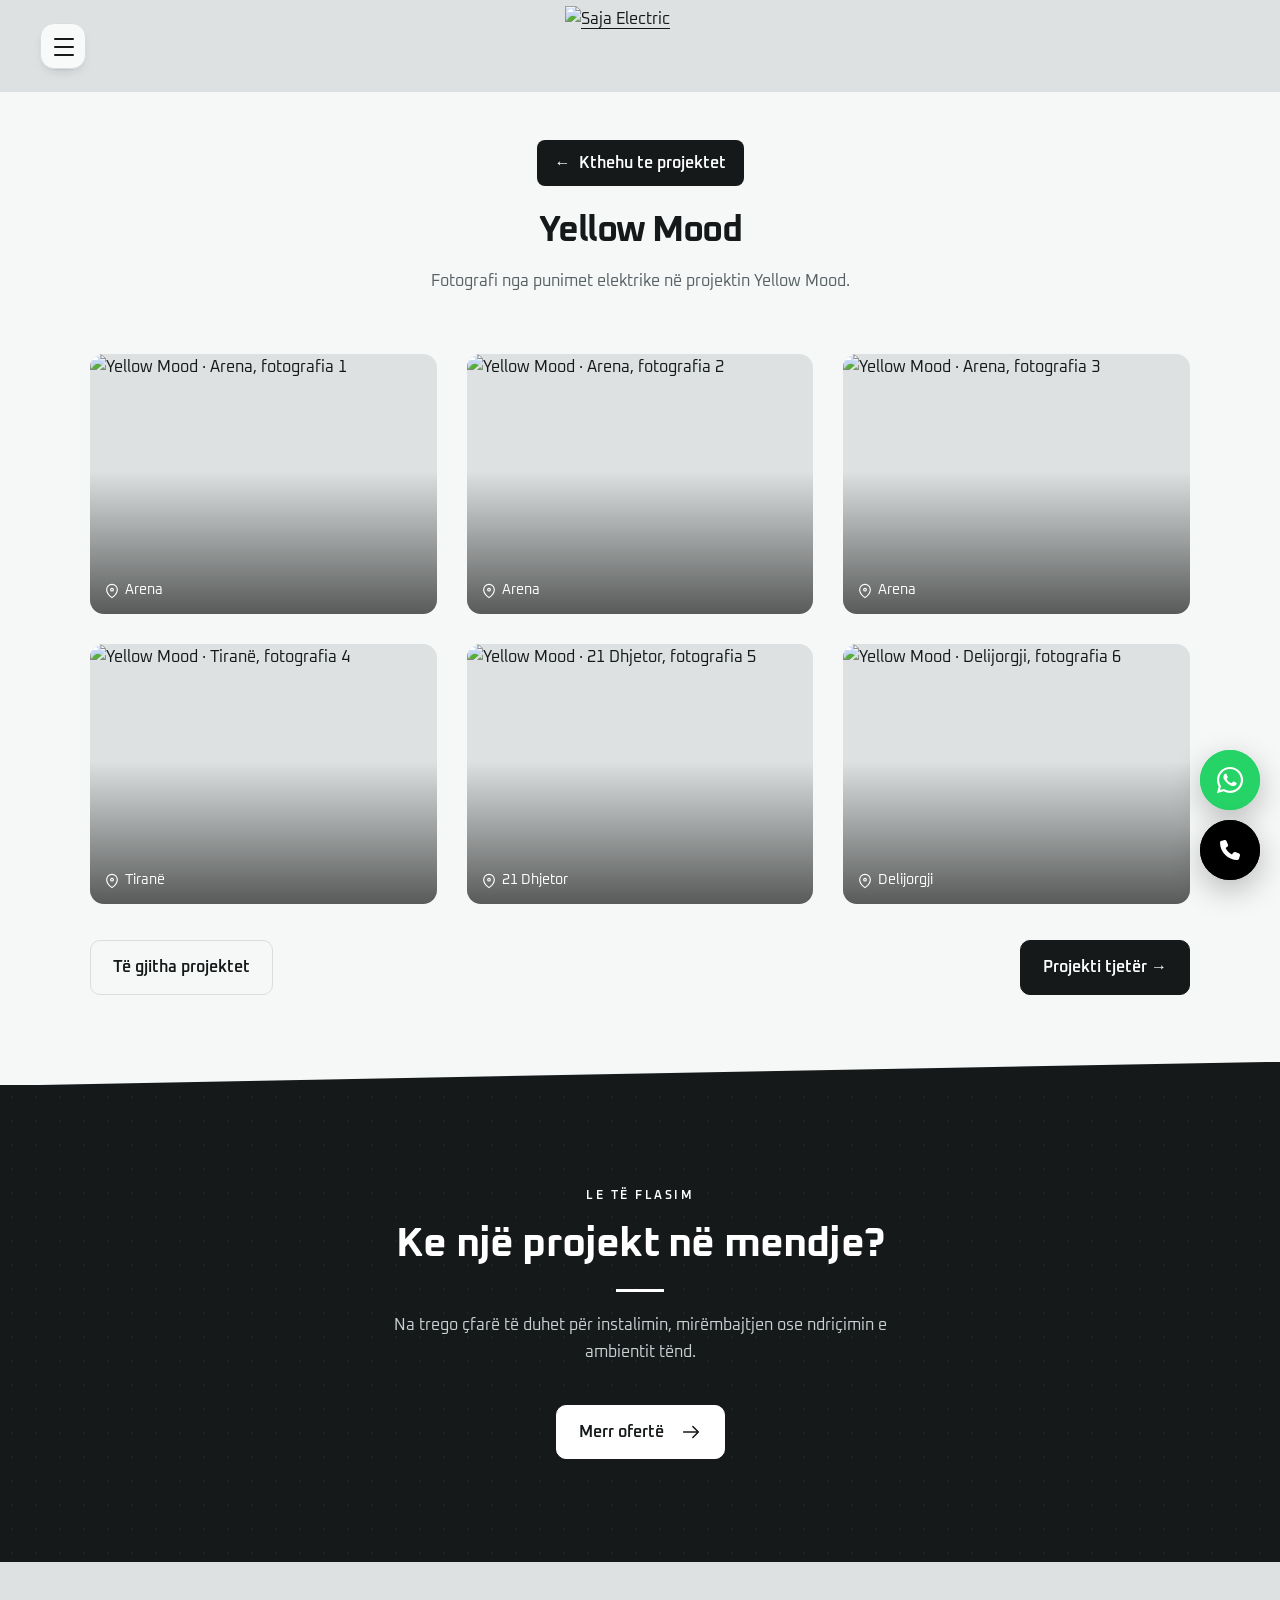
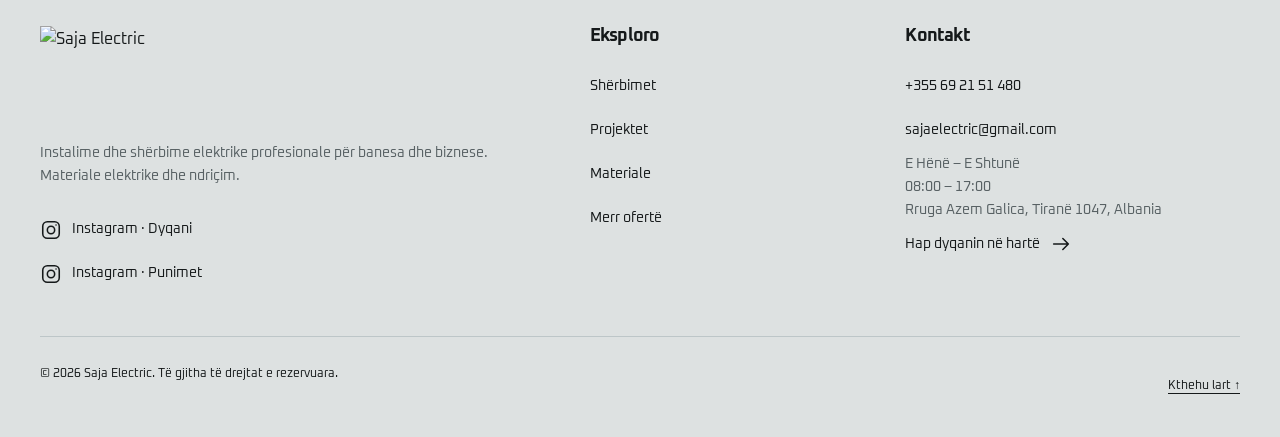
==== commit 862f725a: "Add files via upload" ====
--- a/project1.html
+++ b/project1.html
@@ -1,358 +1,42 @@
-<!doctype html>
-<html lang="sq">
-  <head>
-    <meta charset="utf-8" />
-    <meta name="viewport" content="width=device-width, initial-scale=1" />
-
-    <title>Projekt | Saja Electric</title>
-
-    <link rel="stylesheet" href="css.css" />
-
-    <link
-      rel="stylesheet"
-      href="https://cdnjs.cloudflare.com/ajax/libs/font-awesome/6.4.0/css/all.min.css"
-    />
-
-    <style>
-      /* HERO */
-
-      .project-hero {
-        padding: 140px 20px 40px;
-        text-align: center;
-        max-width: 900px;
-        margin: auto;
-      }
-
-      .project-hero h1 {
-        font-size: 36px;
-        margin-bottom: 15px;
-      }
-
-      .project-hero p {
-        color: #666;
-        font-size: 16px;
-        line-height: 1.6;
-      }
-
-      /* BACK BUTTON */
-
-      .back-btn {
-        display: inline-flex;
-        align-items: center;
-        gap: 8px;
-        margin-bottom: 30px;
-        padding: 10px 18px;
-        border-radius: 8px;
-        background: #000;
-        color: #fff;
-        text-decoration: none;
-        font-weight: 600;
-      }
-
-      /* GALLERY */
-
-      .project-gallery {
-        padding: 40px 20px 100px;
-      }
-
-      /* DESKTOP 3x2 */
-
-      .gallery-grid {
-        max-width: 1100px;
-
-        margin: auto;
-
-        display: grid;
-
-        grid-template-columns: repeat(3, 1fr);
-
-        gap: 30px;
-      }
-
-      .gallery-grid img {
-        width: 100%;
-
-        height: 260px;
-
-        object-fit: cover;
-
-        border-radius: 14px;
-
-        cursor: pointer;
-
-        transition: 0.3s;
-      }
-
-      .gallery-grid img:hover {
-        transform: scale(1.05);
-      }
-
-      /* MOBILE 2x2x2 */
-
-      @media (max-width: 768px) {
-        .gallery-grid {
-          grid-template-columns: repeat(2, 1fr);
-
-          gap: 14px;
-        }
-
-        .gallery-grid img {
-          height: 160px;
-        }
-      }
-
-      /* LIGHTBOX */
-
-      .lightbox {
-        position: fixed;
-
-        top: 0;
-        left: 0;
-
-        width: 100%;
-        height: 100%;
-
-        background: rgba(0, 0, 0, 0.9);
-
-        display: none;
-
-        align-items: center;
-        justify-content: center;
-
-        z-index: 9999;
-      }
-
-      .lightbox img {
-        max-width: 90%;
-        max-height: 90%;
-
-        border-radius: 10px;
-      }
-
-      .lightbox.active {
-        display: flex;
-      }
-      .project-photo {
-        position: relative;
-        overflow: hidden;
-        border-radius: 14px;
-      }
-
-      .project-photo img {
-        width: 100%;
-        height: 260px;
-        object-fit: cover;
-        display: block;
-        transition: 0.3s;
-      }
-
-      .project-photo::after {
-        content: "";
-        position: absolute;
-        inset: 0;
-        background: linear-gradient(to top, rgba(0, 0, 0, 0.7), transparent);
-        opacity: 1;
-        transition: 0.3s;
-      }
-      .project-photo::after {
-        pointer-events: none;
-      }
-
-      .project-info {
-        position: absolute;
-        bottom: 12px;
-        left: 14px;
-        color: #fff;
-        font-size: 14px;
-        opacity: 1;
-        transform: translateY(10px);
-        transition: 0.3s;
-      }
-
-      .project-photo:hover img {
-        transform: scale(1.05);
-      }
-      @media (max-width: 768px) {
-        .project-info {
-          left: 8px;
-          bottom: 8px;
-          font-size: 11px;
-          padding: 3px 6px;
-          background: rgba(0, 0, 0, 0);
-          border-radius: 6px;
-        }
-        .project-photo::after {
-          pointer-events: none;
-        }
-
-        .project-info {
-          pointer-events: none;
-        }
-      }
-    </style>
-  </head>
-
-  <body>
-    <!-- HEADER (IDENTICAL TO INDEX) -->
-
-    <header class="header">
-      <div class="container nav">
-        <button id="burgerBtn" class="burger">
-          <span></span>
-          <span></span>
-          <span></span>
-        </button>
-
-        <img src="images/LOGO-1 copy.png" alt="Saja Electric" class="logo" />
-      </div>
-    </header>
-
-    <!-- SIDE MENU -->
-
-    <nav id="sideMenu" class="side-menu">
-      <a href="index.html#home" style="color: #000">HOME</a>
-      <a href="index.html#services" style="color: #000">SERVICES</a>
-      <a href="index.html#projects" style="color: #000">PROJECTS</a>
-      <a href="index.html#about" style="color: #000">ABOUT US</a>
-      <a href="index.html#contact" style="color: #000">CONTACT</a>
-    </nav>
-
-    <main id="mainContent">
-      <section class="project-hero">
-        <a href="index.html#projects" class="back-btn">
-          <i class="fa-solid fa-arrow-left"></i>
-          Back to Projects
-        </a>
-
-        <h1>Yellow Mood</h1>
-
-        <p>
-          Ky projekt përfshin instalime elektrike profesionale për një objekt
-          rezidencial. Punimet përfshijnë instalim kabllimi, panel elektrik,
-          ndriçim dhe testim të sistemit për funksionim dhe siguri maksimale.
-        </p>
-      </section>
-
-      <section class="project-gallery">
-        <div class="gallery-grid">
-          <div class="project-photo">
-            <img src="images/project 1 yellowmood (3).png" />
-            <div class="project-info">
-              <i class="fa-solid fa-location-dot"></i> Arena
-            </div>
-          </div>
-          <div class="project-photo">
-            <img src="images/project 1 yellowmood (2).png" />
-            <div class="project-info">
-              <i class="fa-solid fa-location-dot"></i> Arena
-            </div>
-          </div>
-          <div class="project-photo">
-            <img src="images/project 1 yellowmood (5).png" />
-            <div class="project-info">
-              <i class="fa-solid fa-location-dot"></i> Arena
-            </div>
-          </div>
-
-          <div class="project-photo">
-            <img src="images/project 1 yellowmood (4).png" />
-            <div class="project-info">
-              <i class="fa-solid fa-location-dot"></i> Tirane
-            </div>
-          </div>
-          <div class="project-photo">
-            <img src="images/project 1 yellowmood (7).png" />
-            <div class="project-info">
-              <i class="fa-solid fa-location-dot"></i> 21 Dhjetor
-            </div>
-          </div>
-          <div class="project-photo">
-            <img src="images/project 1 yellowmood (6).png" />
-            <div class="project-info">
-              <i class="fa-solid fa-location-dot"></i> Delijorgji
-            </div>
-          </div>
-        </div>
-      </section>
-    </main>
-
-    <!-- LIGHTBOX -->
-
-    <div class="lightbox" id="lightbox">
-      <img id="lightbox-img" />
-    </div>
-
-    <!-- FOOTER (IDENTICAL TO INDEX) -->
-
-    <footer class="footer">
-      <div class="footer-container">
-        <div class="footer-col">
-          <img src="images/LOGO-1 copy.png" class="footer-logo" />
-
-          <p class="footer-text">
-            Instalime dhe shërbime elektrike profesionale për banesa dhe
-            biznese. Me bazë në Tiranë, ofrojmë zgjidhje të sigurta në të gjithë
-            Shqipërinë.
-          </p>
-
-          <div class="footer-socials">
-            <a
-              href="#https://www.instagram.com/sajaelectric?utm_source=ig_web_button_share_sheet&igsh=ZDNlZDc0MzIxNw=="
-              ><i class="fa-brands fa-instagram"></i
-            ></a>
-            <a href="#"><i class="fa-brands fa-facebook-f"></i></a>
-            <a href="https://wa.me/355692151480">
-              <i class="fa-brands fa-whatsapp"></i>
-            </a>
-          </div>
-        </div>
-
-        <div class="footer-col">
-          <h4>Shërbimet</h4>
-
-          <ul class="footer-links">
-            <li>Instalime Elektrike</li>
-            <li>Kamera Sigurie</li>
-            <li>Mirëmbajtje Elektrike</li>
-            <li>Riparime Urgjente</li>
-          </ul>
-        </div>
-
-        <div class="footer-col">
-          <h4>Kontakt</h4>
-
-          <ul class="footer-contact">
-            <li><i class="fa-solid fa-phone"></i> +355 69 21 51 480</li>
-            <li><i class="fa-solid fa-envelope"></i> sajaelectric@gmail.com</li>
-            <li><i class="fa-solid fa-location-dot"></i> Tiranë, Tiranë</li>
-          </ul>
-        </div>
-      </div>
-
-      <div class="footer-bottom">
-        <p>© 2026 Saja Electric. Të gjitha të drejtat e rezervuara.</p>
-      </div>
-    </footer>
-
-    <script src="javajs.js"></script>
-
-    <script>
-      const images = document.querySelectorAll(".gallery-grid img");
-
-      const lightbox = document.getElementById("lightbox");
-
-      const lightboxImg = document.getElementById("lightbox-img");
-
-      images.forEach((img) => {
-        img.addEventListener("click", () => {
-          lightbox.classList.add("active");
-          lightboxImg.src = img.src;
-        });
-      });
-
-      lightbox.addEventListener("click", () => {
-        lightbox.classList.remove("active");
-      });
-    </script>
-  </body>
-</html>
+<!doctype html><html lang="sq"><head>
+<meta charset="utf-8"><meta name="viewport" content="width=device-width,initial-scale=1">
+<meta name="color-scheme" content="light"><title>Yellow Mood | Projekt — Saja Electric</title>
+<meta name="description" content="Fotografi nga projekti Yellow Mood i Saja Electric.">
+<!-- TODO: Zëvendëso YOUR-DOMAIN me domain-in përfundimtar në canonical, Open Graph dhe JSON-LD. -->
+<link rel="canonical" href="https://sajaelectric.al/project1.html">
+<meta property="og:type" content="website"><meta property="og:locale" content="sq_AL">
+<meta property="og:title" content="Yellow Mood | Projekt — Saja Electric"><meta property="og:description" content="Fotografi nga projekti Yellow Mood i Saja Electric.">
+<meta property="og:url" content="https://sajaelectric.al/project1.html">
+<!-- TODO: Shto og:image me URL absolute të një fotografie reale të biznesit. -->
+<link rel="preconnect" href="https://fonts.googleapis.com"><link rel="preconnect" href="https://fonts.gstatic.com" crossorigin>
+<link href="https://fonts.googleapis.com/css2?family=Oxanium:wght@400;500;600;700&display=swap" rel="stylesheet">
+<link rel="stylesheet" href="css.css"><link rel="stylesheet" href="materiale-index.css">
+<link rel="preload" as="image" href="images/project 1 yellowmood (3).png" fetchpriority="high">
+<script type="application/ld+json">{"@context": "https://schema.org", "@type": "Electrician", "name": "Saja Electric", "url": "https://YOUR-DOMAIN/", "telephone": "+355692151480", "email": "sajaelectric@gmail.com", "address": {"@type": "PostalAddress", "addressLocality": "Tiranë", "addressCountry": "AL"}, "openingHoursSpecification": [{"@type": "OpeningHoursSpecification", "dayOfWeek": ["Monday", "Tuesday", "Wednesday", "Thursday", "Friday", "Saturday"], "opens": "08:00", "closes": "17:00"}]}</script>
+<script src="materiale-data.js" defer></script><script src="javajs.js" defer></script><script src="materiale-index.js" defer></script>
+</head><body><svg class="icon-sprite" xmlns="http://www.w3.org/2000/svg" aria-hidden="true"><symbol id="i-bolt" viewBox="0 0 24 24"><path d="m13 2-9 12h7l-1 8 10-12h-7z"/></symbol><symbol id="i-camera" viewBox="0 0 24 24"><rect x="3" y="6" width="13" height="13" rx="3"/><path d="m16 10 5-3v12l-5-3"/></symbol><symbol id="i-tool" viewBox="0 0 24 24"><path d="m14 6 4 4M9 15l-5 5-2-2 5-5M14 3a6 6 0 0 0-7 8l6 6a6 6 0 0 0 8-7l-4 4-7-7z"/></symbol><symbol id="i-home" viewBox="0 0 24 24"><path d="m3 10 9-8 9 8v11H3zM9 21v-8h6v8"/></symbol><symbol id="i-phone" viewBox="0 0 24 24"><path d="M4 3h4l2 5-3 2c2 4 3 5 7 7l2-3 5 2v4c-9 4-22-9-17-17z"/></symbol><symbol id="i-chat" viewBox="0 0 24 24"><path d="M21 11a9 9 0 0 1-13 8l-6 3 2-6A9 9 0 1 1 21 11Z"/><path d="M8 8c1 4 2 5 6 6"/></symbol><symbol id="i-mail" viewBox="0 0 24 24"><rect x="2" y="4" width="20" height="16" rx="3"/><path d="m2 6 10 7L22 6"/></symbol><symbol id="i-pin" viewBox="0 0 24 24"><path d="M20 10c0 6-8 12-8 12S4 16 4 10a8 8 0 1 1 16 0Z"/><circle cx="12" cy="10" r="2"/></symbol><symbol id="i-clock" viewBox="0 0 24 24"><circle cx="12" cy="12" r="9"/><path d="M12 6v6l4 2"/></symbol><symbol id="i-arrow" viewBox="0 0 24 24"><path d="M4 12h16m-6-6 6 6-6 6"/></symbol><symbol id="i-up" viewBox="0 0 24 24"><path d="m6 14 6-6 6 6"/></symbol><symbol id="i-close" viewBox="0 0 24 24"><path d="m6 6 12 12M6 18 18 6"/></symbol><symbol id="i-instagram" viewBox="0 0 24 24"><rect x="3" y="3" width="18" height="18" rx="5"/><circle cx="12" cy="12" r="4"/><path d="M17.5 6.5h.01"/></symbol><symbol id="i-check" viewBox="0 0 24 24"><path d="m4 12 5 5L20 6"/></symbol><symbol id="i-pause" viewBox="0 0 24 24"><path d="M8 5v14M16 5v14"/></symbol><symbol id="i-box" viewBox="0 0 24 24"><path d="m3 7 9-5 9 5v10l-9 5-9-5zM3 7l9 5 9-5M12 12v10"/></symbol></svg><a class="skip-link" href="#mainContent">Kalo te përmbajtja</a>
+<div class="scroll-progress" aria-hidden="true"></div>
+<header class="header"><div class="container header-inner">
+<button id="burgerBtn" class="burger" type="button" aria-controls="sideMenu" aria-expanded="false" aria-label="Hap menunë" hidden><span></span><span></span><span></span></button>
+<a class="brand" href="index.html#home" aria-label="Saja Electric — Kreu"><img src="images/LOGO-1 copy.png" alt="Saja Electric" class="logo" width="1200" height="900" decoding="async" loading="eager"></a>
+</div></header>
+<nav id="sideMenu" class="side-menu" aria-label="Navigacioni kryesor"><a href="index.html#home">Kreu</a><a href="index.html#services">Shërbimet</a><a href="index.html#materiale" data-catalog-link hidden>Materiale</a><a href="index.html#projects">Projektet</a><a href="index.html#about">Rreth nesh</a><a href="index.html#contact">Kontakt</a></nav><noscript><nav  class="fallback-menu" aria-label="Navigacioni kryesor"><a href="index.html#home">Kreu</a><a href="index.html#services">Shërbimet</a><a href="index.html#materiale" data-catalog-link hidden>Materiale</a><a href="index.html#projects">Projektet</a><a href="index.html#about">Rreth nesh</a><a href="index.html#contact">Kontakt</a></nav></noscript><main id="mainContent" tabindex="-1"><section class="project-hero"><a class="back-link" href="index.html#projects"><span aria-hidden="true">←</span> Kthehu te projektet</a><h1>Yellow Mood</h1><p>Fotografi nga punimet elektrike në projektin Yellow Mood.</p></section><section class="project-gallery" aria-label="Galeria e projektit"><div class="project-photos" data-gallery>
+<a class="gallery-tile" data-lightbox data-caption="Yellow Mood · Arena" href="images/project 1 yellowmood (3).png"><img src="images/project 1 yellowmood (3).png" alt="Yellow Mood · Arena, fotografia 1" width="800" height="600" loading="eager" decoding="async"><span class="photo-place"><svg class="icon" aria-hidden="true"><use href="#i-pin"></use></svg>Arena</span></a>
+<a class="gallery-tile" data-lightbox data-caption="Yellow Mood · Arena" href="images/project 1 yellowmood (2).png"><img src="images/project 1 yellowmood (2).png" alt="Yellow Mood · Arena, fotografia 2" width="800" height="600" loading="eager" decoding="async"><span class="photo-place"><svg class="icon" aria-hidden="true"><use href="#i-pin"></use></svg>Arena</span></a>
+<a class="gallery-tile" data-lightbox data-caption="Yellow Mood · Arena" href="images/project 1 yellowmood (5).png"><img src="images/project 1 yellowmood (5).png" alt="Yellow Mood · Arena, fotografia 3" width="800" height="600" loading="eager" decoding="async"><span class="photo-place"><svg class="icon" aria-hidden="true"><use href="#i-pin"></use></svg>Arena</span></a>
+<a class="gallery-tile" data-lightbox data-caption="Yellow Mood · Tiranë" href="images/project 1 yellowmood (4).png"><img src="images/project 1 yellowmood (4).png" alt="Yellow Mood · Tiranë, fotografia 4" width="800" height="600" loading="lazy" decoding="async"><span class="photo-place"><svg class="icon" aria-hidden="true"><use href="#i-pin"></use></svg>Tiranë</span></a>
+<a class="gallery-tile" data-lightbox data-caption="Yellow Mood · 21 Dhjetor" href="images/project 1 yellowmood (7).png"><img src="images/project 1 yellowmood (7).png" alt="Yellow Mood · 21 Dhjetor, fotografia 5" width="800" height="600" loading="lazy" decoding="async"><span class="photo-place"><svg class="icon" aria-hidden="true"><use href="#i-pin"></use></svg>21 Dhjetor</span></a>
+<a class="gallery-tile" data-lightbox data-caption="Yellow Mood · Delijorgji" href="images/project 1 yellowmood (6).png"><img src="images/project 1 yellowmood (6).png" alt="Yellow Mood · Delijorgji, fotografia 6" width="800" height="600" loading="lazy" decoding="async"><span class="photo-place"><svg class="icon" aria-hidden="true"><use href="#i-pin"></use></svg>Delijorgji</span></a></div><nav class="project-pagination" aria-label="Projektet e tjera"><a class="button button-quiet" href="index.html#projects">Të gjitha projektet</a><a class="button" href="project2.html">Projekti tjetër →</a></nav></section><section id="cta" class="section cta-section pattern"><div class="container cta-box"><div class="section-heading"><span class="eyebrow">Le të flasim</span><h2 class="section-title">Ke një projekt në mendje?</h2><p>Na trego çfarë të duhet për instalimin, mirëmbajtjen ose ndriçimin e ambientit tënd.</p></div><a class="button button-light" href="index.html#contact">Merr ofertë <svg class="icon" aria-hidden="true" focusable="false"><use href="#i-arrow"></use></svg></a></div></section></main><footer class="footer"><div class="container footer-grid">
+<div class="footer-col"><img src="images/LOGO-1 copy.png" alt="Saja Electric" class="footer-logo" width="1200" height="900" decoding="async" loading="lazy">
+<p>Instalime dhe shërbime elektrike profesionale për banesa dhe biznese. Materiale elektrike dhe ndriçim.</p>
+<!-- TODO: Plotëso URL-të e dy Instagram-eve te SAJA_SITE në materiale-data.js. Lidhjet mbeten të fshehura derisa të plotësohen. -->
+<div class="social-links"><a data-social="store" hidden target="_blank" rel="noopener noreferrer"><svg class="icon" aria-hidden="true" focusable="false"><use href="#i-instagram"></use></svg> Instagram · Dyqani</a><a data-social="work" hidden target="_blank" rel="noopener noreferrer"><svg class="icon" aria-hidden="true" focusable="false"><use href="#i-instagram"></use></svg> Instagram · Punimet</a></div></div>
+<div class="footer-col"><h2>Eksploro</h2><a href="index.html#services">Shërbimet</a><a href="index.html#projects">Projektet</a><a href="index.html#materiale" data-catalog-link hidden>Materiale</a><a href="index.html#contact">Merr ofertë</a></div>
+<div class="footer-col"><h2>Kontakt</h2><a href="tel:+355692151480">+355 69 21 51 480</a><a href="mailto:sajaelectric@gmail.com">sajaelectric@gmail.com</a><p>E Hënë – E Shtunë<br>08:00 – 17:00</p><p data-store-address hidden></p><a data-store-map hidden target="_blank" rel="noopener noreferrer">Hap dyqanin në hartë <svg class="icon" aria-hidden="true" focusable="false"><use href="#i-arrow"></use></svg></a></div></div>
+<div class="container footer-bottom"><span>© <span data-year>2026</span> Saja Electric. Të gjitha të drejtat e rezervuara.</span><a href="#mainContent">Kthehu lart ↑</a></div></footer>
+<div class="floating-contact"><a href="https://wa.me/355692151480" aria-label="Kontakto në WhatsApp"><svg class="contact-glyph" aria-hidden="true" focusable="false" viewBox="0 0 448 512"><path d="M380.9 97.1C339 55.1 283.2 32 223.9 32 101.5 32 1.9 131.6 1.9 254c0 39.1 10.2 77.3 29.6 111L0 480l117.7-30.9c32.4 17.7 68.9 27 106.1 27h.1C346.3 476.1 448 376.5 448 254.1c0-59.3-25.2-115-67.1-157zM223.9 438.7c-33.2 0-65.7-8.9-94-25.7l-6.7-4-69.8 18.3L72 359.2l-4.4-7c-18.5-29.4-28.2-63.3-28.2-98.2 0-101.7 82.8-184.5 184.6-184.5 49.3 0 95.6 19.2 130.4 54.1s55.6 81.2 55.5 130.5c0 101.8-84.3 184.6-186 184.6zm101.2-138.2c-5.5-2.8-32.8-16.2-37.9-18s-8.8-2.8-12.5 2.8-14.3 18-17.6 21.8-6.5 4.2-12 .9c-32.6-16.3-54-29.1-75.5-66-5.7-9.8 5.7-9.1 16.3-30.3 1.8-3.7.9-6.9-.5-9.7s-12.5-30.1-17.1-41.2c-4.5-10.8-9.1-9.3-12.5-9.5-3.2-.2-6.9-.2-10.6-.2s-9.7 1.4-14.8 6.9-19.4 19-19.4 46.3 19.9 53.7 22.6 57.4 39.1 59.7 94.8 83.8c35.2 15.2 49 16.5 66.6 13.9 10.7-1.6 32.8-13.4 37.4-26.4s4.6-24.1 3.2-26.4c-1.3-2.5-5-3.9-10.5-6.7z"/></svg><span>WhatsApp</span></a><a href="tel:+355692151480" aria-label="Telefono Saja Electric"><svg class="contact-glyph" aria-hidden="true" focusable="false" viewBox="0 0 512 512"><path d="M164.9 24.6c-7.7-18.6-28-28.5-47.4-23.2l-88 24C12.1 30.2 0 46 0 64c0 247.4 200.6 448 448 448 18 0 33.8-12.1 38.6-29.5l24-88c5.3-19.4-4.6-39.7-23.2-47.4l-96-40c-16.3-6.8-35.2-2.1-46.3 11.6l-40.4 49.3c-70.4-33.3-127.4-90.3-160.7-160.7l49.3-40.3c13.7-11.2 18.4-30 11.6-46.3l-40-96z"/></svg><span>Telefono</span></a></div>
+<button class="back-top" type="button" aria-label="Kthehu në krye" hidden><svg class="icon" aria-hidden="true" focusable="false"><use href="#i-up"></use></svg></button>
+<dialog id="lightbox" class="lightbox" aria-label="Galeria e fotografive" aria-describedby="lightbox-caption">
+<div class="lightbox-toolbar"><span id="lightbox-counter"></span><button type="button" data-lightbox-close aria-label="Mbyll fotografinë"><svg class="icon" aria-hidden="true" focusable="false"><use href="#i-close"></use></svg></button></div>
+<div class="lightbox-stage"><button type="button" data-lightbox-prev aria-label="Fotografia e mëparshme">←</button><img id="lightbox-img" alt="" width="1200" height="900"><button type="button" data-lightbox-next aria-label="Fotografia tjetër">→</button></div>
+<p id="lightbox-caption"></p></dialog></body></html>
--- a/css.css
+++ b/css.css
@@ -1,1737 +1,459 @@
-/* -------------------------
-   Saja Electric — styles (fixed + updated)
-   ------------------------- */
-
-* {
-  box-sizing: border-box;
-}
-html {
-  color-scheme: light;
-}
-html,
-body {
-  height: 100%;
-}
-.logo {
-  filter: none !important;
-}
-
-body {
-  margin: 0;
-  font-family: "Oxanium", Arial, sans-serif;
-  -webkit-font-smoothing: antialiased;
-  -moz-osx-font-smoothing: grayscale;
-  background: #f6f6f6;
-  color: #222;
-  scroll-behavior: smooth;
-}
-/* ===== TITLES FONT ===== */
-
-:root {
-  --brand: #dde1e1;
-  --muted: #6b6b6b;
-  --white: #fff;
-  --container: 1200px;
-  color-scheme: light;
-}
-
-/* container */
-.container {
-  max-width: var(--container);
-  margin: 0 auto;
-  padding: 0 20px;
-}
-
-/* HEADER */
-
-.header {
-  position: fixed;
-  top: 0;
-  left: 0;
-  right: 0;
-  height: 92px;
-  background: #dde1e1 !important; /* WHITE NAVBAR */
-  display: flex;
-  align-items: center;
-  z-index: 1200;
-  box-shadow: 0 4px 15px rgba(0, 0, 0, 0.08);
-}
-
-.nav {
-  width: 100%;
-  display: flex;
-  align-items: center;
-  justify-content: center; /* centers logo */
-  position: relative;
-}
-
-.logo {
-  height: 90px;
-  object-fit: contain;
-  display: block;
-  margin: 0 auto; /* centers logo */
-  filter: none !important;
-  mix-blend-mode: normal !important;
-}
-
-/* --------- BURGER (LEFT, visible on all screens) --------- */
-/* --------- BURGER (LEFT) --------- */
-
-/* --------- BURGER --------- */
-
-.burger {
-  position: absolute;
-
-  top: 50%;
-  transform: translateY(-50%);
-
-  /* desktop position */
-  left: -25%;
-
-  width: 34px;
-  height: 24px;
-
-  background: none;
-  border: none;
-
-  cursor: pointer;
-
-  display: flex;
-  flex-direction: column;
-  justify-content: space-between;
-
-  padding: 0;
-
-  z-index: 1400;
-}
-
-.burger span {
-  display: block;
-
-  height: 3px;
-  width: 100%;
-
-  background: #000;
-
-  border-radius: 3px;
-
-  transition:
-    transform 0.28s ease,
-    opacity 0.18s ease;
-}
-
-/* MOBILE FIX */
-
-@media (max-width: 640px) {
-  .burger {
-    left: 12px;
-  }
-}
-
-/* Active -> X (centered) */
-.burger.active span:nth-child(1) {
-  transform: translateY(11px) rotate(45deg);
-}
-.burger.active span:nth-child(2) {
-  opacity: 0;
-  transform: scale(0.6);
-}
-.burger.active span:nth-child(3) {
-  transform: translateY(-10px) rotate(-45deg);
-}
-.burger:focus {
-  outline: 2px solid rgba(255, 255, 255, 0.08);
-}
-.burger span {
-  transform-origin: center;
-}
-
-/* SIDE MENU */
-.side-menu {
-  position: fixed;
-  top: 0;
-  left: -280px;
-  width: 280px;
-  height: 100vh;
-  background: var(--brand);
-  padding-top: 120px;
-  transition: left 0.36s cubic-bezier(0.2, 0.9, 0.25, 1);
-  z-index: 1100;
-  box-shadow: 6px 0 30px rgba(0, 0, 0, 0.25);
-}
-.side-menu.open {
-  left: 0;
-}
-.side-menu a {
-  display: block;
-  padding: 18px 28px;
-  color: var(--white);
-  text-decoration: none;
-  font-size: 18px;
-  border-left: 4px solid transparent;
-  transition:
-    background 0.18s ease,
-    border-left 0.18s ease;
-}
-.side-menu a:hover {
-  background: rgba(255, 255, 255, 0.03);
-  border-left-color: rgba(255, 255, 255, 0.12);
-}
-
-/* SHIFT main when menu open (desktop) */
-#mainContent {
-  transition: transform 0.36s cubic-bezier(0.2, 0.9, 0.25, 1);
-}
-#mainContent.shift {
-  transform: translateX(280px);
-}
-
-/* HERO */
-.hero {
-  position: relative;
-  min-height: 80vh;
-  height: calc(100vh - 92px);
-  display: flex;
-  align-items: center;
-  justify-content: center;
-  padding: 0 20px;
-  overflow: hidden;
-}
-.hero-slider {
-  position: absolute;
-  inset: 0;
-  height: 100%;
-  width: 100%;
-  overflow: hidden;
-}
-.slide {
-  position: absolute;
-  inset: 0;
-  width: 100%;
-  height: 100%;
-  object-fit: cover;
-
-  opacity: 0;
-  transition: opacity 1s ease;
-  backface-visibility: hidden;
-}
-.slide.active {
-  opacity: 1;
-}
-.hero::before {
-  content: "";
-  position: absolute;
-  inset: 0;
-  background: linear-gradient(180deg, rgba(0, 0, 0, 0.45), rgba(0, 0, 0, 0.6));
-  z-index: 1;
-}
-.hero-content {
-  position: relative;
-  z-index: 2;
-  max-width: 950px;
-  text-align: left;
-  color: #fff;
-  margin-left: auto;
-  padding: 20px;
-  margin-right: 60px;
-}
-.hero-content h1 {
-  font-size: 40px;
-  line-height: 1.03;
-  margin: 0 0 14px;
-  font-weight: 700;
-  letter-spacing: -0.4px;
-}
-.hero-content p {
-  color: rgba(255, 255, 255, 0.9);
-  margin-bottom: 20px;
-  font-size: 16px;
-  max-width: 700px;
-}
-.hero-cta .btn {
-  margin-right: 12px;
-}
-.slide1 {
-  object-position: center 80%;
-}
-
-.slide2 {
-  object-position: center 50%;
-}
-
-.slide3 {
-  object-position: center 19%;
-}
-
-/* Buttons */
-.btn {
-  display: inline-block;
-  text-decoration: none;
-  padding: 12px 20px;
-  border-radius: 10px;
-  font-weight: 700;
-  transition: all 0.25s ease;
-  border: 2px solid transparent;
-}
-.btn.primary {
-  background: var(--white);
-  color: var(--brand);
-}
-.btn.primary:hover {
-  transform: translateY(-3px);
-  box-shadow: 0 12px 30px rgba(0, 0, 0, 0.12);
-}
-.btn.outline {
-  background: transparent;
-  color: #fff;
-  border: 1px solid rgba(255, 255, 255, 0.15);
-}
-.btn.outline:hover {
-  background: rgba(255, 255, 255, 0.04);
-  transform: translateY(-3px);
-}
-
-/* SERVICES */
-.services {
-  background: #fff;
-  padding: 100px 40px;
-  scroll-margin-top: 100px;
-}
-
-/* container width */
-.services .container {
-  max-width: 1600px;
-}
-
-/* section title */
-.services .container h2 {
-  text-align: center;
-  margin-bottom: 60px;
-  font-size: 34px;
-  font-weight: 700;
-  color: var(--brand);
-}
-
-/* grid layout */
-.service-grid {
-  display: grid;
-  grid-template-columns: repeat(auto-fit, minmax(280px, 1fr));
-  gap: 50px;
-}
-/* ================================================= */
-/* START SERVICES SECTION */
-/* ================================================= */
-
-.services-premium {
-  padding: 120px 40px;
-
-  background: #f5f5f5; /* background gri i pastër */
-
-  color: #111;
-}
-
-/* container */
-
-.services-container {
-  max-width: 1300px;
-
-  margin: auto;
-
-  text-align: center;
-}
-
-/* titles */
-
-.services-title {
-  font-size: 42px;
-
-  margin-bottom: 10px;
-
-  color: #111;
-}
-
-.services-subtitle {
-  color: #666;
-
-  margin-bottom: 70px;
-}
-
-/* grid */
-
-.services-grid {
-  display: grid;
-
-  grid-template-columns: repeat(auto-fit, minmax(260px, 1fr));
-
-  gap: 40px;
-}
-
-/* ================================================= */
-/* START SERVICE CARD */
-/* ================================================= */
-
-.service-card {
-  background: white;
-
-  color: #111;
-
-  padding: 35px;
-
-  border-radius: 14px;
-
-  box-shadow: 0 10px 30px rgba(0, 0, 0, 0.1);
-
-  text-align: left;
-
-  transition: 0.4s;
-
-  display: flex;
-
-  flex-direction: column;
-
-  height: 100%;
-}
-
-/* hover */
-
-.service-card:hover {
-  transform: translateY(-8px);
-
-  box-shadow: 0 25px 60px rgba(0, 0, 0, 0.18);
-}
-
-/* ================================================= */
-/* START ICON */
-/* ================================================= */
-
-.service-icon {
-  width: 50px;
-  height: 50px;
-
-  background: #111;
-
-  border-radius: 50%;
-
-  display: flex;
-  align-items: center;
-  justify-content: center;
-
-  color: white;
-
-  font-size: 20px;
-
-  margin-bottom: 15px;
-}
-
-/* ================================================= */
-/* START TEXT */
-/* ================================================= */
-
-.service-card h3 {
-  font-size: 22px;
-
-  margin-bottom: 10px;
-}
-
-.service-card p {
-  color: #666;
-
-  line-height: 1.6;
-
-  margin-bottom: 25px;
-
-  flex-grow: 1;
-}
-
-/* ================================================= */
-/* START BUTTON */
-/* ================================================= */
-
-/* ================================================= */
-/* START SERVICE BUTTON STYLE */
-/* ================================================= */
-
-.service-btn {
-  margin-top: auto;
-
-  display: inline-flex;
-  align-items: center;
-  gap: 8px;
-
-  background: #111; /* black */
-
-  color: #dde1e1; /* light grey */
-
-  padding: 10px 22px;
-
-  border-radius: 6px;
-
-  text-decoration: none;
-
-  font-weight: 600;
-
-  border: 2px solid #111;
-
-  transition: 0.35s;
-}
-
-/* hover animation */
-
-.service-btn:hover {
-  background: #ffffff;
-
-  color: #000000;
-
-  transform: translateY(-4px);
-
-  box-shadow: 0 15px 35px rgba(0, 0, 0, 0.18);
-}
-
-/* ================================================= */
-/* END SERVICE BUTTON STYLE */
-/* ================================================= */
-
-/* ===== START ICON ANIMATION ===== */
-
-.service-icon {
-  width: 50px;
-  height: 50px;
-
-  background: #111;
-
-  border-radius: 50%;
-
-  display: flex;
-  align-items: center;
-  justify-content: center;
-
-  color: white;
-
-  font-size: 20px;
-
-  margin-bottom: 15px;
-
-  transition: 0.4s;
-}
-
-/* animacion kur hover karta */
-
-.service-card:hover .service-icon {
-  background: #ffffff; /* yellow electric */
-
-  color: #000000;
-
-  transform: scale(1.1) rotate(8deg);
-}
-
-/* ===== END ICON ANIMATION ===== */
-/* ===== START ELECTRIC BORDER EFFECT ===== */
-
-.service-card {
-  background: white;
-
-  padding: 35px;
-
-  border-radius: 14px;
-
-  border: 1px solid transparent;
-
-  box-shadow: 0 10px 30px rgba(0, 0, 0, 0.1);
-
-  transition: 0.4s;
-
-  display: flex;
-  flex-direction: column;
-
-  height: 100%;
-}
-
-.service-card:hover {
-  transform: translateY(-8px);
-
-  box-shadow: 0 25px 60px rgba(0, 0, 0, 0.18);
-}
-
-/* ===== END ELECTRIC BORDER EFFECT ===== */
-
-/* ================================================= */
-/* END SERVICES SECTION */
-/* ================================================= */
-/* ===== STATS SECTION ===== */
-
-/* ===== STATS SECTION ===== */
-
-.stats-section {
-  background: #dde1e1; /* rekomandoj këtë në vend të të kuqes */
-
-  padding: 90px 20px;
-
-  color: #000000;
-}
-
-.stats-container {
-  max-width: 1200px;
-
-  margin: auto;
-
-  display: grid;
-
-  grid-template-columns: repeat(5, 1fr);
-
-  gap: 20px;
-
-  text-align: center;
-}
-
-.stat h2 {
-  font-size: 52px;
-
-  font-weight: 700;
-
-  margin-bottom: 10px;
-}
-
-.stat p {
-  font-size: 14px;
-
-  opacity: 0.9;
-}
-#about {
-  scroll-margin-top: 120px;
-}
-#contact {
-  scroll-margin-top: -40px;
-}
-/* MOBILE FIX */
-@media (max-width: 768px) {
-  #contact {
-    scroll-margin-top: 0px;
-  }
-}
-/* MOBILE */
-
-@media (max-width: 768px) {
-  .stats-container {
-    grid-template-columns: repeat(2, 1fr);
-
-    gap: 30px;
-  }
-
-  .stat h2 {
-    font-size: 10px;
-  }
-
-  .stat p {
-    font-size: 5px;
-  }
-}
-
-/* MOBILE */
-
-@media (max-width: 768px) {
-  .stats-container {
-    grid-template-columns: repeat(2, 1fr);
-
-    gap: 30px;
-  }
-
-  .stat h2 {
-    font-size: 36px;
-  }
-
-  .stat p {
-    font-size: 13px;
-  }
-}
-
-/* ===== START PARTNERS CSS ===== */
-
-.partners {
-  padding: 80px 20px;
-  background: #fff;
-  text-align: center;
-}
-
-.partners-title {
-  font-size: 30px;
-  margin-bottom: 40px;
-}
-
-.partners-logos {
-  display: flex;
-  justify-content: center;
-  align-items: center;
-  gap: 60px;
-  flex-wrap: wrap;
-}
-
-.partners-logos img {
-  height: 40px;
-  opacity: 0.7;
-  transition: 0.3s;
-}
-
-.partners-logos img:hover {
-  opacity: 1;
-  transform: scale(1.1);
-}
-
-/* ===== END PARTNERS CSS ===== */
-
-/* CALL BUTTON */
-.contact-button {
-  position: fixed;
-  right: 20px;
-
-  width: 60px;
-  height: 60px;
-
-  border-radius: 50%;
-  display: flex;
-  align-items: center;
-  justify-content: center;
-
-  font-size: 22px;
-  text-decoration: none;
-
-  box-shadow: 0 10px 30px rgba(0, 0, 0, 0.25);
-
-  z-index: 9999;
-}
-
-/* Call */
-
-.call-button {
-  bottom: 20px;
-  background: #000;
-  color: white;
-}
-
-/* WhatsApp */
-
-.whatsapp-button {
-  bottom: 90px;
-  background: #25d366;
-  color: white;
-}
-/* WhatsApp pulse animation */
-
-.whatsapp-button {
-  bottom: 90px;
-  background: #25d366;
-  color: white;
-
-  animation: whatsapp-pulse 2s infinite;
-}
-
-@keyframes whatsapp-pulse {
-  0% {
-    box-shadow: 0 0 0 0 rgba(37, 211, 102, 0.7);
-  }
-
-  70% {
-    box-shadow: 0 0 0 15px rgba(37, 211, 102, 0);
-  }
-
-  100% {
-    box-shadow: 0 0 0 0 rgba(37, 211, 102, 0);
-  }
-}
-.whatsapp-button:hover {
-  animation: none;
-}
-/* hover */
-
-.contact-button:hover {
-  transform: translateY(-4px);
-}
-
-.whatsapp-button i {
-  font-size: 30px;
-}
-
-.call-button i {
-  font-size: 20px;
-}
-/* ===== START CALL BUTTON PULSE ===== */
-
-.call-button {
-  bottom: 20px;
-  background: #000;
-  color: white;
-
-  animation: call-pulse 2s infinite;
-}
-
-@keyframes call-pulse {
-  0% {
-    box-shadow: 0 0 0 0 rgba(0, 0, 0, 0.7);
-  }
-
-  70% {
-    box-shadow: 0 0 0 15px rgba(0, 0, 0, 0);
-  }
-
-  100% {
-    box-shadow: 0 0 0 0 rgba(0, 0, 0, 0);
-  }
-}
-
-/* ===== END CALL BUTTON PULSE ===== */
-/* ===== STOP PULSE ON HOVER ===== */
-
-.call-button:hover {
-  animation: none;
-}
-
-/* ===== END STOP PULSE ===== */
-/* ========================== */
-/* FOOTER */
-/* ========================== */
-
-.footer {
-  background: #dde1e1;
-
-  color: #222;
-
-  padding: 80px 20px 30px;
-}
-
-/* CONTAINER */
-
-.footer-container {
-  max-width: 1200px;
-
-  margin: auto;
-
-  display: grid;
-
-  grid-template-columns: repeat(auto-fit, minmax(250px, 1fr));
-
-  gap: 50px;
-}
-
-/* LOGO IMAGE */
-
-.footer-logo {
-  height: 60px;
-
-  margin-bottom: 15px;
-}
-
-/* TEXT */
-
-.footer-text {
-  line-height: 1.7;
-
-  font-size: 14px;
-
-  color: #333;
-
-  margin-bottom: 20px;
-}
-
-/* SOCIAL */
-
-.footer-socials {
-  display: flex;
-
-  gap: 12px;
-}
-
-.footer-socials a {
-  width: 38px;
-
-  height: 38px;
-
-  display: flex;
-
-  align-items: center;
-
-  justify-content: center;
-
-  background: #111;
-
-  border-radius: 8px;
-
-  color: #fff;
-
-  transition: 0.3s;
-
-  text-decoration: none;
-}
-
-.footer-socials a:hover {
-  background: #000;
-
-  transform: translateY(-3px);
-}
-
-/* TITLES */
-
-.footer-col h4 {
-  color: #000;
-
-  margin-bottom: 15px;
-}
-
-/* LINKS */
-
-.footer-links {
-  list-style: none;
-
-  padding: 0;
-}
-
-.footer-links li {
-  margin-bottom: 10px;
-
-  color: #333;
-
-  font-size: 14px;
-}
-
-/* CONTACT */
-
-.footer-contact {
-  list-style: none;
-
-  padding: 0;
-}
-
-.footer-contact li {
-  display: flex;
-
-  align-items: center;
-
-  gap: 10px;
-
-  margin-bottom: 12px;
-
-  font-size: 14px;
-
-  color: #333;
-}
-
-.footer-contact i {
-  color: #000;
-}
-
-/* BOTTOM */
-
-.footer-bottom {
-  border-top: 1px solid rgba(0, 0, 0, 0.2);
-
-  margin-top: 50px;
-
-  padding-top: 20px;
-
-  text-align: center;
-
-  font-size: 13px;
-
-  color: #333;
-}
-
-/* RESPONSIVE */
-@media (max-width: 1000px) {
-  .hero-content {
-    margin-right: 20px;
-    text-align: center;
-    margin-left: 0;
-  }
-  .hero-content h1 {
-    font-size: 32px;
-  }
-  .about-grid {
-    grid-template-columns: 1fr;
-  }
-  .contact .row {
-    flex-direction: column;
-  }
-}
-
-/* small screens: keep burger visible and not shift whole page */
-@media (max-width: 640px) {
-  .burger {
-    left: 12px;
-  }
-  .logo {
-    height: 46px;
-  }
-  .hero-content h1 {
-    font-size: 26px;
-  }
-  .btn.primary {
-    padding: 10px 16px;
-  }
-  /* don't translate main content on mobile — keep menu overlaying */
-  #mainContent.shift {
-    transform: translateX(0);
-  }
-  .side-menu {
-    width: 220px;
-    left: -220px;
-  }
-  .side-menu.open {
-    left: 0;
-  }
-}
-/* PROJECTS SECTION */
-
-.projects {
-  padding: 90px 20px;
-  background: #f9f9f9;
-}
-.projects .container {
-  max-width: 1600px; /* CHANGE THIS to control how close it gets to page edges */
-}
-
-.projects h2 {
-  text-align: center;
-  font-size: 30px;
-  margin-bottom: 40px;
-  color: #222;
-}
-
-.project-grid {
-  display: grid;
-  grid-template-columns: repeat(3, 1fr);
-  gap: 30px;
-}
-
-.project-card {
-  position: relative;
-  overflow: hidden;
-  border-radius: 14px;
-  box-shadow: 0 15px 40px rgba(0, 0, 0, 0.08);
-  transition:
-    transform 0.3s ease,
-    box-shadow 0.3s ease;
-}
-
-.project-card img {
-  width: 100%;
-  height: 260px; /* ALL PROJECTS SAME SIZE */
-  object-fit: cover;
-  display: block;
-}
-.project-card:nth-child(3) img {
-  object-position: center 95%;
-}
-
-.project-card:hover {
-  transform: translateY(-8px);
-  box-shadow: 0 20px 50px rgba(0, 0, 0, 0.15);
-}
-
-/* MOBILE */
-
-@media (max-width: 900px) {
-  .project-grid {
-    grid-template-columns: repeat(2, 1fr);
-  }
-}
-
-@media (max-width: 600px) {
-  .project-grid {
-    grid-template-columns: 1fr;
-  }
-}
-
-.socials a {
-  display: inline-flex;
-  align-items: center;
-  justify-content: center;
-  width: 40px;
-  height: 40px;
-  border-radius: 50%;
-  background: #ffffff20;
-  transition: 0.3s;
-  text-decoration: none; /* removes the underline */
-}
-
-.socials a:hover {
-  background: #ffffff40;
-}
-/* PROJECT PAGE */
-
-.project-hero {
-  padding: 140px 20px 60px;
-  text-align: center;
-  max-width: 900px;
-  margin: auto;
-}
-
-.project-hero h1 {
-  font-size: 36px;
-  margin-bottom: 20px;
-}
-
-.project-hero p {
-  color: #666;
-  font-size: 16px;
-  line-height: 1.6;
-}
-
-.project-gallery {
-  padding: 60px 20px 100px;
-}
-
-.gallery-grid {
-  display: grid;
-  grid-template-columns: repeat(3, 1fr);
-  gap: 30px;
-}
-
-.gallery-grid img {
-  width: 100%;
-  height: 260px;
-  object-fit: cover;
-  border-radius: 12px;
-  transition: 0.3s;
-}
-
-.gallery-grid img:hover {
-  transform: scale(1.05);
-}
-/* GALLERY SECTION */
-
-.gallery {
-  background: #f9f9f9;
-  padding: 100px 40px;
-  text-align: center;
-}
-
-.gallery h2 {
-  font-size: 34px;
-  margin-bottom: 10px;
-}
-
-.gallery-subtitle {
-  color: #666;
-  margin-bottom: 50px;
-}
-
-/* GRID */
-
-.gallery-grid {
-  display: grid;
-  grid-template-columns: repeat(auto-fit, minmax(250px, 1fr));
-  gap: 25px;
-  max-width: 1600px;
-  margin: auto;
-}
-
-/* IMAGES */
-
-.gallery-grid img {
-  width: 100%;
-  height: 260px;
-  object-fit: cover;
-  border-radius: 12px;
-  cursor: pointer;
-  transition:
-    transform 0.3s ease,
-    box-shadow 0.3s ease;
-}
-
-.gallery-grid img:hover {
-  transform: scale(1.05);
-  box-shadow: 0 20px 40px rgba(0, 0, 0, 0.15);
-}
-.lightbox {
-  position: fixed;
-  top: 0;
-  left: 0;
-  width: 100%;
-  height: 100%;
-  background: rgba(0, 0, 0, 0.9);
-  display: none;
-  align-items: center;
-  justify-content: center;
-  z-index: 9999;
-}
-
-.lightbox img {
-  max-width: 90%;
-  max-height: 90%;
-  border-radius: 10px;
-}
-
-.lightbox.active {
-  display: flex;
-}
-/* ========================= */
-/* CTA SECTION */
-/* ========================= */
-
-.cta-section {
-  padding: 120px 20px;
-
-  background: linear-gradient(135deg, #111, #222);
-
-  display: flex;
-
-  align-items: center;
-
-  justify-content: center;
-
-  text-align: center;
-
-  color: white;
-}
-
-/* BOX */
-
-.cta-box {
-  max-width: 700px;
-
-  margin: auto;
-}
-
-/* TITLE */
-
-.cta-box h2 {
-  font-size: 36px;
-
-  margin-bottom: 18px;
-
-  font-weight: 600;
-}
-
-/* TEXT */
-
-.cta-box p {
-  font-size: 16px;
-
-  line-height: 1.7;
-
-  color: #ddd;
-
-  margin-bottom: 40px;
-}
-
-/* BUTTONS */
-
-.cta-buttons {
-  display: flex;
-
-  justify-content: center;
-
-  gap: 20px;
-
-  flex-wrap: wrap;
-}
-
-/* BUTTON */
-
-.cta-btn {
-  display: flex;
-
-  align-items: center;
-
-  gap: 10px;
-
-  padding: 14px 26px;
-
-  border-radius: 8px;
-
-  text-decoration: none;
-
-  font-weight: 600;
-
-  transition: 0.3s;
-}
-
-.cta-btn i {
-  font-size: 18px;
-}
-
-/* WHATSAPP */
-
-.cta-btn.whatsapp {
-  background: #25d366;
-
-  color: white;
-}
-
-.cta-btn.whatsapp:hover {
-  background: #1ebe5d;
-
-  transform: translateY(-3px);
-}
-
-/* CALL */
-
-.cta-btn.call {
-  background: #ffffff;
-
-  color: #000;
-}
-
-.cta-btn.call:hover {
-  background: #000;
-
-  color: #fff;
-
-  transform: translateY(-3px);
-}
-
-/* MOBILE */
-
-@media (max-width: 700px) {
-  .cta-box h2 {
-    font-size: 28px;
-  }
-}
-
-/* CLEAN CONTACT SECTION */
-/* ============================ */
-
-.contact-clean {
-  padding: 110px 20px;
-
-  background: #f6f6f6;
-
-  text-align: center;
-}
-
-.contact-title {
-  font-size: 36px;
-
-  margin-bottom: 10px;
-}
-
-.contact-subtitle {
-  color: #666;
-
-  margin-bottom: 60px;
-}
-
-.contact-grid {
-  display: grid;
-
-  grid-template-columns: repeat(auto-fit, minmax(220px, 1fr));
-
-  gap: 30px;
-
-  max-width: 1100px;
-
-  margin: auto;
-}
-
-.contact-card {
-  background: white;
-
-  padding: 35px;
-
-  border-radius: 14px;
-
-  box-shadow: 0 10px 30px rgba(0, 0, 0, 0.08);
-
-  transition: 0.3s;
-}
-
-.contact-card:hover {
-  transform: translateY(-6px);
-
-  box-shadow: 0 18px 40px rgba(0, 0, 0, 0.15);
-}
-
-.contact-card i {
-  font-size: 28px;
-
-  margin-bottom: 15px;
-
-  color: #000;
-}
-
-.contact-card h3 {
-  margin-bottom: 8px;
-}
-
-.contact-card p {
-  color: #666;
-
-  line-height: 1.6;
-}
-/* ========================= */
-/* CONTACT SECTION */
-/* ========================= */
-
-.contact-section {
-  padding: 120px 20px;
-  background: #f9f9f9;
-  text-align: center;
-}
-
-.contact-title {
-  font-size: 34px;
-  margin-bottom: 60px;
-  font-weight: 600;
-}
-
-/* GRID */
-
-.contact-grid {
-  display: grid;
-  grid-template-columns: repeat(auto-fit, minmax(220px, 1fr));
-  gap: 30px;
-  max-width: 1000px;
-  margin: auto;
-}
-
-/* CARD */
-
-.contact-box {
-  background: #ffffff;
-  padding: 35px 25px;
-  border-radius: 14px;
-  box-shadow: 0 10px 30px rgba(0, 0, 0, 0.08);
-  transition: 0.35s;
-  text-decoration: none;
-  color: #111;
-  display: block;
-}
-
-.contact-box:hover {
-  transform: translateY(-8px);
-  box-shadow: 0 20px 40px rgba(0, 0, 0, 0.15);
-}
-
-/* ICON */
-
-.contact-icon {
-  width: 55px;
-  height: 55px;
-  margin: auto;
-  margin-bottom: 15px;
-  display: flex;
-  align-items: center;
-  justify-content: center;
-  border-radius: 50%;
-  background: #000;
-  color: #fff;
-  font-size: 20px;
-  transition: 0.3s;
-}
-
-.contact-box:hover .contact-icon {
-  background: #fff;
-  color: #000;
-  border: 1px solid #ffffff;
-  transform: scale(1.1);
-}
-
-/* TEXT */
-
-.contact-box h3 {
-  margin-bottom: 8px;
-  font-size: 18px;
-}
-
-.contact-box p {
-  font-size: 14px;
-  color: #666;
-  line-height: 1.5;
-}
-
-/* MOBILE */
-
-@media (max-width: 700px) {
-  .contact-section {
-    padding: 90px 20px;
-  }
-
-  .contact-title {
-    font-size: 28px;
-  }
-}
-/* PROJECT INFO OVERLAY */
-
-.project-card {
-  position: relative;
-
-  overflow: hidden;
-
-  border-radius: 14px;
-}
-
-/* GRADIENT */
-
-.project-card::after {
-  content: "";
-
-  position: absolute;
-
-  bottom: 0;
-
-  left: 0;
-
-  width: 100%;
-
-  height: 100%;
-
-  background: linear-gradient(to top, rgba(0, 0, 0, 0.7), transparent);
-
-  opacity: 0;
-
-  transition: 0.3s;
-}
-
-/* TEXT */
-
-.project-info {
-  position: absolute;
-
-  bottom: 20px;
-
-  left: 20px;
-
-  color: white;
-
-  opacity: 0;
-
-  transition: 0.3s;
-
-  z-index: 2;
-}
-
-.project-info h3 {
-  margin: 0;
-
-  font-size: 18px;
-}
-
-.project-info p {
-  margin: 4px 0 0;
-
-  font-size: 14px;
-
-  color: #ddd;
-}
-
-/* HOVER */
-
-.project-card:hover::after {
-  opacity: 1;
-}
-
-.project-card:hover .project-info {
-  opacity: 1;
-}
-/* ================= MOBILE FIX ================= */
-
-@media (max-width: 768px) {
-  /* SECTIONS */
-  section {
-    padding: 50px 16px;
-  }
-
-  /* TITLES */
-  section h2 {
-    font-size: 22px;
-    margin-bottom: 25px;
-  }
-
-  /* TEXT */
-  p {
-    font-size: 13px;
-    line-height: 1.5;
-  }
-
-  /* ===== SERVICES ===== */
-
-  .services-grid {
-    display: grid;
-    grid-template-columns: repeat(2, 1fr);
-    gap: 14px;
-  }
-
-  .service-card {
-    background: #fff;
-    border-radius: 16px;
-    padding: 18px;
-    box-shadow: 0 6px 18px rgba(0, 0, 0, 0.08);
-    text-align: left;
-  }
-
-  .service-card h3 {
-    font-size: 16px;
-    margin-top: 10px;
-    margin-bottom: 6px;
-  }
-
-  .service-card p {
-    font-size: 12px;
-    margin-bottom: 12px;
-  }
-
-  .service-icon {
-    width: 40px;
-    height: 40px;
-    font-size: 16px;
-    margin-bottom: 8px;
-  }
-
-  /* BUTTON */
-
-  .service-btn,
-  .btn {
-    font-size: 12px;
-    padding: 8px 14px;
-    border-radius: 8px;
-  }
-
-  /* ===== WHY US ===== */
-
-  .why-grid {
-    display: grid;
-    grid-template-columns: repeat(2, 1fr);
-    gap: 14px;
-  }
-
-  .why-card {
-    background: #fff;
-    border-radius: 16px;
-    padding: 18px;
-    box-shadow: 0 6px 18px rgba(0, 0, 0, 0.08);
-  }
-
-  .why-card h3 {
-    font-size: 15px;
-    margin-top: 10px;
-    margin-bottom: 6px;
-  }
-
-  .why-card p {
-    font-size: 12px;
-  }
-
-  /* ===== PROJECTS ===== */
-
-  .projects-grid {
-    display: grid;
-    grid-template-columns: repeat(2, 1fr);
-    gap: 12px;
-  }
-
-  .project-card {
-    border-radius: 14px;
-    overflow: hidden;
-    box-shadow: 0 6px 16px rgba(0, 0, 0, 0.08);
-  }
-
-  .project-card img {
-    height: 140px;
-    object-fit: cover;
-  }
-
-  .project-card h3 {
-    font-size: 14px;
-    padding: 8px 10px;
-  }
-
-  /* ===== GALLERY GRID ===== */
-
-  /* GALLERY GRID */
-  .gallery-grid {
-    display: grid;
-    grid-template-columns: repeat(2, 1fr);
-    gap: 12px;
-  }
-
-  /* container i fotos */
-  .gallery-grid div {
-    width: 100%;
-    aspect-ratio: 1/1;
-    overflow: hidden;
-    border-radius: 16px;
-  }
-
-  /* foto brenda */
-  .gallery-grid img {
-    width: 100%;
-    height: 100%;
-    object-fit: cover;
-    display: block;
-  }
-  /* ===== CONTACT ===== */
-
-  .contact-grid {
-    display: grid;
-    grid-template-columns: 1fr;
-    gap: 18px;
-  }
-
-  .contact-box {
-    padding: 18px;
-    border-radius: 16px;
-    box-shadow: 0 6px 18px rgba(0, 0, 0, 0.08);
-  }
-
-  .contact-box h3 {
-    font-size: 16px;
-    margin-bottom: 8px;
-  }
-
-  .contact-box p {
-    font-size: 13px;
-  }
-
-  /* ===== HERO ===== */
-
-  .hero {
-    height: 70vh;
-    padding: 20px;
-  }
-
-  .hero h1 {
-    font-size: 26px;
-  }
-
-  .hero p {
-    font-size: 14px;
-  }
-
-  .hero-cta {
-    margin-top: 14px;
-  }
-}
-
-/* ===== VERY SMALL PHONES ===== */
-
-@media (max-width: 420px) {
-  .services-grid,
-  .why-grid,
-  .projects-grid {
-    gap: 10px;
-  }
-
-  .service-card,
-  .why-card {
-    padding: 14px;
-  }
-
-  .service-card h3,
-  .why-card h3 {
-    font-size: 14px;
-  }
-
-  .service-card p,
-  .why-card p {
-    font-size: 11px;
-  }
-}
-@media (prefers-color-scheme: dark) {
-  html,
-  body {
-    background: #f6f6f6 !important;
-    color: #222 !important;
-  }
-
-  .header {
-    background: #dde1e1 !important;
-  }
-}
+/* SAJA ELECTRIC — 1. Tokens 2. Base 3. Navigation 4. Hero 5. Sections
+   6. Projects/gallery 7. Contact/footer 8. Dialog 9. Motion 10. Responsive */
+:root {
+  color-scheme: light;
+  --ink: #15191a; --muted: #586164; --brand: #dde1e1;
+  --paper: #fff; --surface: #f6f8f8; --line: #d8dede;
+  --radius: 18px; --small-radius: 10px;
+  --shadow: 0 12px 36px -24px rgba(21,25,26,.32);
+  --container: 1200px; --gutter: clamp(18px,4vw,40px);
+  --section-space: clamp(64px,8vw,112px); --header-height: 92px;
+  --ease: cubic-bezier(.22,.8,.24,1);
+  font-family: "Oxanium", Arial, sans-serif;
+}
+*, *::before, *::after { box-sizing: border-box; }
+html { scroll-padding-top: 108px; }
+body { margin: 0; background: var(--surface); color: var(--ink); line-height: 1.65; }
+[hidden] { display: none !important; }
+img { display: block; max-width: 100%; height: auto; }
+a { color: inherit; text-underline-offset: 4px; }
+button, input, textarea, select { font: inherit; }
+button, a, input, select, textarea { -webkit-tap-highlight-color: transparent; }
+button { cursor: pointer; }
+button:disabled { cursor: default; opacity: .4; }
+a, button { touch-action: manipulation; }
+:focus-visible { outline: 3px solid #747e81; outline-offset: 5px; }
+h1,h2,h3,p { margin: 0; }
+h1,h2,h3 { line-height: 1.18; text-wrap: balance; }
+h1 { font-size: clamp(34px,4.7vw,64px); letter-spacing: -1.5px; }
+h2 { font-size: clamp(28px,3.2vw,42px); letter-spacing: -.8px; }
+h3 { font-size: 21px; }
+p { overflow-wrap: anywhere; }
+.container { width: min(var(--container),calc(100% - var(--gutter)*2)); margin-inline: auto; }
+.section { padding-block: var(--section-space); }
+.section-heading { max-width: 720px; margin-bottom: 40px; }
+.section-heading p { color: var(--muted); margin-top: 20px; max-width: 62ch; }
+.eyebrow { display: block; margin-bottom: 14px; text-transform: uppercase; font-size: 12px; letter-spacing: 2.5px; font-weight: 600; }
+.section-title::after { content: ""; display: block; width: 48px; height: 3px; margin-top: 20px; background: currentColor; transform-origin: left; }
+.icon-sprite { position: absolute; width: 0; height: 0; overflow: hidden; }
+.icon { width: 22px; height: 22px; flex: none; fill: none; stroke: currentColor; stroke-width: 1.7; stroke-linecap: round; stroke-linejoin: round; }
+.skip-link { position: fixed; z-index: 300; top: 10px; left: 10px; padding: 14px 20px; background: var(--paper); transform: translateY(-160%); }
+.skip-link:focus { transform: translateY(0); }
+.button { position: relative; isolation: isolate; overflow: hidden; display: inline-flex; align-items: center; justify-content: center; gap: 16px; min-height: 48px; padding: 13px 22px; border: 1px solid var(--ink); border-radius: var(--small-radius); background: var(--ink); color: var(--paper); font-weight: 600; text-decoration: none; transition: transform .25s var(--ease); }
+.button::after { content: ""; pointer-events: none; position: absolute; inset: -50%; background: linear-gradient(110deg,transparent 40%,rgba(255,255,255,.16) 50%,transparent 60%); transform: translateX(-100%); transition: transform .65s var(--ease); }
+.button .icon { transition: transform .25s var(--ease); }
+.button:hover { transform: translateY(-2px); }
+.button:hover::after { transform: translateX(100%); }
+.button:hover .icon { transform: translateX(3px); }
+.button-light { color: var(--ink); background: var(--paper); border-color: var(--paper); }
+.button-outline { color: var(--paper); background: transparent; border-color: rgba(255,255,255,.6); }
+.button-quiet { color: var(--ink); background: transparent; border-color: var(--line); }
+
+/* Navigation: normal links remain visible without JavaScript. */
+.header { position: relative; z-index: 100; background: var(--brand); height: var(--header-height); }
+.header::before { content: ""; position: absolute; inset: 0; background: var(--brand); opacity: .86; backdrop-filter: blur(16px); pointer-events: none; }
+.header-inner { position: relative; display: flex; align-items: center; justify-content: center; height: 100%; }
+.brand { display: flex; align-items: center; justify-content: center; min-height: 44px; }
+.logo { width: 150px; height: 80px; object-fit: contain; }
+
+.burger { position:absolute; left:0; top:50%; transform:translateY(-50%); width:46px; height:46px; padding:0; background:rgba(255,255,255,.78); border:1px solid var(--line); border-radius:14px; box-shadow:0 1px 2px #15191a0f,0 6px 14px -8px #15191a40; transition:transform .25s var(--ease); }
+.burger:hover, .burger:focus-visible { background:white; box-shadow:0 1px 2px #15191a0f,0 10px 22px -10px #15191a59; transform:translateY(calc(-50% - 1px)); }
+.burger span { position:absolute; left:13px; width:20px; height:2px; border-radius:2px; background:var(--ink); transition:transform .25s var(--ease),opacity .2s; }
+.burger span:first-child { top:14px; }
+.burger span:nth-child(2) { top:22px; transform-origin:left center; }
+.burger span:last-child { top:30px; }
+.burger[aria-expanded="false"]:is(:hover,:focus-visible) span:nth-child(2) { transform:scaleX(.65); }
+.burger[aria-expanded="true"] { background:var(--ink); border-color:var(--ink); }
+.burger[aria-expanded="true"] span { background:white; }
+.burger[aria-expanded="true"] span:first-child { transform:translateY(8px) rotate(45deg); }
+.burger[aria-expanded="true"] span:nth-child(2) { opacity:0; }
+.burger[aria-expanded="true"] span:last-child { transform:translateY(-8px) rotate(-45deg); }
+.fallback-menu { display: flex; flex-wrap: wrap; justify-content: center; gap: 4px; background: var(--brand); padding: 12px; }
+.side-menu { display: none; }
+.side-menu a, .fallback-menu a { display: flex; align-items: center; min-height: 48px; padding: 12px 18px; border-radius: 10px; text-decoration: none; }
+.fallback-menu a:hover, .side-menu a:hover, .side-menu a.is-active { background: var(--ink); color: white; }
+.menu-ready { padding-top: 92px; }
+.menu-ready .header { position: fixed; inset: 0 0 auto; background: rgba(221,225,225,.88); }
+.menu-ready .header.scrolled { height: 76px; box-shadow: var(--shadow); }
+.menu-ready .header.scrolled::before { opacity: 1; }
+.menu-ready .header.scrolled .logo { height: 66px; }
+.menu-ready .side-menu { position: fixed; z-index: 99; top: 92px; bottom: 0; left: 0; width: min(300px,88vw); display: block; overflow-y: auto; padding: 22px 14px 28px; background: white; transform: translateX(-105%); visibility: hidden; }
+.menu-ready .header.scrolled + .side-menu { top: 76px; }
+.menu-ready .side-menu.open { visibility: visible; transform: translateX(0); box-shadow: 20px 0 60px -25px rgba(21,25,26,.32); }
+#sideMenu::before {
+  content: "Saja Electric";
+  display: flex;
+  align-items: center;
+  min-height: 32px;
+  padding: 0 6px 0 48px;
+  margin: 2px 6px 20px;
+
+  background-image: url("data:image/svg+xml,%3Csvg%20xmlns='http://www.w3.org/2000/svg'%20viewBox='0%200%2032%2032'%3E%3Crect%20width='32'%20height='32'%20rx='9'%20fill='%23dde1e1'/%3E%3Cg%20transform='translate%286%206%29%20scale%28.833%29'%20fill='none'%20stroke='%23171717'%20stroke-width='2'%20stroke-linecap='round'%20stroke-linejoin='round'%3E%3Cpath%20d='M4%2014a1%201%200%200%201-.78-1.63l9.9-10.2a.5.5%200%200%201%20.86.46l-1.92%206.02A1%201%200%200%200%2013%2010h7a1%201%200%200%201%20.78%201.63l-9.9%2010.2a.5.5%200%200%201-.86-.46l1.92-6.02A1%201%200%200%200%2011%2014z'/%3E%3C/g%3E%3C/svg%3E");
+  background-repeat: no-repeat;
+  background-position: left center;
+  background-size: 32px 32px;
+
+  font-size: 17px;
+  font-weight: 700;
+  letter-spacing: 0.2px;
+  color: var(--ink);
+}
+
+#sideMenu a {
+  position: relative;
+  display: flex;
+  align-items: center;
+  gap: 14px;
+
+  margin: 4px 0;
+  padding: 14px 14px;
+  border-radius: 12px;
+
+  color: var(--ink);
+  background: transparent;
+  text-decoration: none;
+  font-size: 14px;
+  font-weight: 600;
+  letter-spacing: 0.8px;
+
+  -webkit-tap-highlight-color: transparent;
+  transition: transform .22s var(--ease);
+}
+
+/* leading icon (drawn with a mask so it follows the text colour) */
+#sideMenu a::before {
+  content: "";
+  flex: none;
+  width: 20px;
+  height: 20px;
+  background-color: currentColor;
+  opacity: 0.7;
+  -webkit-mask-repeat: no-repeat;
+  mask-repeat: no-repeat;
+  -webkit-mask-position: center;
+  mask-position: center;
+  -webkit-mask-size: contain;
+  mask-size: contain;
+  transition:
+    opacity .22s var(--ease);
+}
+
+#sideMenu a[href$="#home"]::before {
+  -webkit-mask-image: url("data:image/svg+xml,%3Csvg%20xmlns='http://www.w3.org/2000/svg'%20viewBox='0%200%2024%2024'%20fill='none'%20stroke='black'%20stroke-width='2'%20stroke-linecap='round'%20stroke-linejoin='round'%3E%3Cpath%20d='M15%2021v-8a1%201%200%200%200-1-1h-4a1%201%200%200%200-1%201v8'/%3E%3Cpath%20d='M3%2010a2%202%200%200%201%20.709-1.528l7-5.999a2%202%200%200%201%202.582%200l7%205.999A2%202%200%200%201%2021%2010v9a2%202%200%200%201-2%202H5a2%202%200%200%201-2-2z'/%3E%3C/svg%3E");
+  mask-image: url("data:image/svg+xml,%3Csvg%20xmlns='http://www.w3.org/2000/svg'%20viewBox='0%200%2024%2024'%20fill='none'%20stroke='black'%20stroke-width='2'%20stroke-linecap='round'%20stroke-linejoin='round'%3E%3Cpath%20d='M15%2021v-8a1%201%200%200%200-1-1h-4a1%201%200%200%200-1%201v8'/%3E%3Cpath%20d='M3%2010a2%202%200%200%201%20.709-1.528l7-5.999a2%202%200%200%201%202.582%200l7%205.999A2%202%200%200%201%2021%2010v9a2%202%200%200%201-2%202H5a2%202%200%200%201-2-2z'/%3E%3C/svg%3E");
+}
+
+#sideMenu a[href$="#services"]::before {
+  -webkit-mask-image: url("data:image/svg+xml,%3Csvg%20xmlns='http://www.w3.org/2000/svg'%20viewBox='0%200%2024%2024'%20fill='none'%20stroke='black'%20stroke-width='2'%20stroke-linecap='round'%20stroke-linejoin='round'%3E%3Cpath%20d='M4%2014a1%201%200%200%201-.78-1.63l9.9-10.2a.5.5%200%200%201%20.86.46l-1.92%206.02A1%201%200%200%200%2013%2010h7a1%201%200%200%201%20.78%201.63l-9.9%2010.2a.5.5%200%200%201-.86-.46l1.92-6.02A1%201%200%200%200%2011%2014z'/%3E%3C/svg%3E");
+  mask-image: url("data:image/svg+xml,%3Csvg%20xmlns='http://www.w3.org/2000/svg'%20viewBox='0%200%2024%2024'%20fill='none'%20stroke='black'%20stroke-width='2'%20stroke-linecap='round'%20stroke-linejoin='round'%3E%3Cpath%20d='M4%2014a1%201%200%200%201-.78-1.63l9.9-10.2a.5.5%200%200%201%20.86.46l-1.92%206.02A1%201%200%200%200%2013%2010h7a1%201%200%200%201%20.78%201.63l-9.9%2010.2a.5.5%200%200%201-.86-.46l1.92-6.02A1%201%200%200%200%2011%2014z'/%3E%3C/svg%3E");
+}
+
+#sideMenu a[href$="#projects"]::before {
+  -webkit-mask-image: url("data:image/svg+xml,%3Csvg%20xmlns='http://www.w3.org/2000/svg'%20viewBox='0%200%2024%2024'%20fill='none'%20stroke='black'%20stroke-width='2'%20stroke-linecap='round'%20stroke-linejoin='round'%3E%3Cpath%20d='M20%2020a2%202%200%200%200%202-2V8a2%202%200%200%200-2-2h-7.9a2%202%200%200%201-1.69-.9L9.6%203.9A2%202%200%200%200%207.93%203H4a2%202%200%200%200-2%202v13a2%202%200%200%200%202%202Z'/%3E%3C/svg%3E");
+  mask-image: url("data:image/svg+xml,%3Csvg%20xmlns='http://www.w3.org/2000/svg'%20viewBox='0%200%2024%2024'%20fill='none'%20stroke='black'%20stroke-width='2'%20stroke-linecap='round'%20stroke-linejoin='round'%3E%3Cpath%20d='M20%2020a2%202%200%200%200%202-2V8a2%202%200%200%200-2-2h-7.9a2%202%200%200%201-1.69-.9L9.6%203.9A2%202%200%200%200%207.93%203H4a2%202%200%200%200-2%202v13a2%202%200%200%200%202%202Z'/%3E%3C/svg%3E");
+}
+
+#sideMenu a[href$="#about"]::before {
+  -webkit-mask-image: url("data:image/svg+xml,%3Csvg%20xmlns='http://www.w3.org/2000/svg'%20viewBox='0%200%2024%2024'%20fill='none'%20stroke='black'%20stroke-width='2'%20stroke-linecap='round'%20stroke-linejoin='round'%3E%3Ccircle%20cx='12'%20cy='12'%20r='10'/%3E%3Cpath%20d='M12%2016v-4'/%3E%3Cpath%20d='M12%208h.01'/%3E%3C/svg%3E");
+  mask-image: url("data:image/svg+xml,%3Csvg%20xmlns='http://www.w3.org/2000/svg'%20viewBox='0%200%2024%2024'%20fill='none'%20stroke='black'%20stroke-width='2'%20stroke-linecap='round'%20stroke-linejoin='round'%3E%3Ccircle%20cx='12'%20cy='12'%20r='10'/%3E%3Cpath%20d='M12%2016v-4'/%3E%3Cpath%20d='M12%208h.01'/%3E%3C/svg%3E");
+}
+
+#sideMenu a[href$="#contact"]::before {
+  -webkit-mask-image: url("data:image/svg+xml,%3Csvg%20xmlns='http://www.w3.org/2000/svg'%20viewBox='0%200%2024%2024'%20fill='none'%20stroke='black'%20stroke-width='2'%20stroke-linecap='round'%20stroke-linejoin='round'%3E%3Cpath%20d='M22%2016.92v3a2%202%200%200%201-2.18%202%2019.79%2019.79%200%200%201-8.63-3.07%2019.5%2019.5%200%200%201-6-6%2019.79%2019.79%200%200%201-3.07-8.67A2%202%200%200%201%204.11%202h3a2%202%200%200%201%202%201.72%2012.84%2012.84%200%200%200%20.7%202.81%202%202%200%200%201-.45%202.11L8.09%209.91a16%2016%200%200%200%206%206l1.27-1.27a2%202%200%200%201%202.11-.45%2012.84%2012.84%200%200%200%202.81.7A2%202%200%200%201%2022%2016.92z'/%3E%3C/svg%3E");
+  mask-image: url("data:image/svg+xml,%3Csvg%20xmlns='http://www.w3.org/2000/svg'%20viewBox='0%200%2024%2024'%20fill='none'%20stroke='black'%20stroke-width='2'%20stroke-linecap='round'%20stroke-linejoin='round'%3E%3Cpath%20d='M22%2016.92v3a2%202%200%200%201-2.18%202%2019.79%2019.79%200%200%201-8.63-3.07%2019.5%2019.5%200%200%201-6-6%2019.79%2019.79%200%200%201-3.07-8.67A2%202%200%200%201%204.11%202h3a2%202%200%200%201%202%201.72%2012.84%2012.84%200%200%200%20.7%202.81%202%202%200%200%201-.45%202.11L8.09%209.91a16%2016%200%200%200%206%206l1.27-1.27a2%202%200%200%201%202.11-.45%2012.84%2012.84%200%200%200%202.81.7A2%202%200%200%201%2022%2016.92z'/%3E%3C/svg%3E");
+}
+
+#sideMenu a[href$="materiale.html"]::before,
+#sideMenu a[href$="#materiale"]::before {
+  -webkit-mask-image: url("data:image/svg+xml,%3Csvg%20xmlns='http://www.w3.org/2000/svg'%20viewBox='0%200%2024%2024'%20fill='none'%20stroke='black'%20stroke-width='2'%20stroke-linecap='round'%20stroke-linejoin='round'%3E%3Cpath%20d='M11%2021.73a2%202%200%200%200%202%200l7-4A2%202%200%200%200%2021%2016V8a2%202%200%200%200-1-1.73l-7-4a2%202%200%200%200-2%200l-7%204A2%202%200%200%200%203%208v8a2%202%200%200%200%201%201.73z'/%3E%3Cpath%20d='M12%2022V12'/%3E%3Cpath%20d='m3.3%207%207.703%204.734a2%202%200%200%200%201.994%200L20.7%207'/%3E%3Cpath%20d='m7.5%204.27%209%205.15'/%3E%3C/svg%3E");
+  mask-image: url("data:image/svg+xml,%3Csvg%20xmlns='http://www.w3.org/2000/svg'%20viewBox='0%200%2024%2024'%20fill='none'%20stroke='black'%20stroke-width='2'%20stroke-linecap='round'%20stroke-linejoin='round'%3E%3Cpath%20d='M11%2021.73a2%202%200%200%200%202%200l7-4A2%202%200%200%200%2021%2016V8a2%202%200%200%200-1-1.73l-7-4a2%202%200%200%200-2%200l-7%204A2%202%200%200%200%203%208v8a2%202%200%200%200%201%201.73z'/%3E%3Cpath%20d='M12%2022V12'/%3E%3Cpath%20d='m3.3%207%207.703%204.734a2%202%200%200%200%201.994%200L20.7%207'/%3E%3Cpath%20d='m7.5%204.27%209%205.15'/%3E%3C/svg%3E");
+}
+
+/* trailing chevron */
+#sideMenu a::after {
+  content: "";
+  flex: none;
+  width: 16px;
+  height: 16px;
+  margin-left: auto;
+  background-color: currentColor;
+  -webkit-mask-image: url("data:image/svg+xml,%3Csvg%20xmlns='http://www.w3.org/2000/svg'%20viewBox='0%200%2024%2024'%20fill='none'%20stroke='black'%20stroke-width='2.2'%20stroke-linecap='round'%20stroke-linejoin='round'%3E%3Cpath%20d='m9%2018%206-6-6-6'/%3E%3C/svg%3E");
+  mask-image: url("data:image/svg+xml,%3Csvg%20xmlns='http://www.w3.org/2000/svg'%20viewBox='0%200%2024%2024'%20fill='none'%20stroke='black'%20stroke-width='2.2'%20stroke-linecap='round'%20stroke-linejoin='round'%3E%3Cpath%20d='m9%2018%206-6-6-6'/%3E%3C/svg%3E");
+  -webkit-mask-repeat: no-repeat;
+  mask-repeat: no-repeat;
+  -webkit-mask-position: center;
+  mask-position: center;
+  -webkit-mask-size: contain;
+  mask-size: contain;
+  opacity: 0;
+  transform: translateX(-6px);
+  transition:
+    opacity 0.22s var(--ease),
+    transform 0.22s var(--ease);
+}
+
+#sideMenu a:hover {
+  background: rgba(21, 25, 26, 0.06);
+  color: var(--ink);
+}
+
+#sideMenu a:hover::before {
+  opacity: 1;
+}
+
+#sideMenu a:hover::after {
+  opacity: 0.55;
+  transform: translateX(0);
+}
+
+/* current section */
+#sideMenu a.is-active {
+  color: #fff;
+  background: var(--ink);
+  box-shadow: 0 10px 20px -12px rgba(21, 25, 26, 0.6);
+}
+
+#sideMenu a.is-active::before {
+  opacity: 1;
+  background-color: var(--brand);
+}
+
+#sideMenu a.is-active::after {
+  opacity: 0.7;
+  transform: translateX(0);
+}
+
+#sideMenu a:focus-visible {
+  outline: 2px solid var(--ink);
+  outline-offset: 2px;
+}
+
+#sideMenu a.is-active:focus-visible {
+  outline-color: var(--brand);
+}
+
+
+.menu-ready::after { content: ""; position: fixed; z-index: 98; inset: 0; background: rgba(21,25,26,.3); opacity: 0; pointer-events: none; transition: opacity .3s var(--ease); }
+.menu-open::after { opacity: 1; }
+.scroll-progress { position: fixed; z-index: 150; inset: 0 0 auto; height: 3px; background: #525c60; transform: scaleX(0); transform-origin: left; pointer-events: none; }
+
+/* Hero */
+.hero { position: relative; isolation: isolate; min-height: min(760px,calc(100svh - 92px)); display: grid; align-items: center; color: white; padding-block: 90px 130px; overflow: hidden; background: #303638; }
+.hero::after { content: ""; position: absolute; inset: auto -1px -1px; height: 28px; background: var(--surface); clip-path: polygon(0 100%,100% 0,100% 100%); }
+.hero-slider, .slide { position: absolute; inset: 0; z-index: -2; }
+.slide { opacity: 0; transition: opacity .7s var(--ease); overflow: hidden; }
+.slide.active { opacity: 1; }
+.slide img { width: 100%; height: 100%; object-fit: cover; }
+.hero-slider::after { content: ""; position: absolute; inset: 0; background: linear-gradient(90deg,rgba(10,14,16,.78),rgba(10,14,16,.40)); }
+.hero-content { position: relative; }
+.hero-content h1 { max-width: 850px; }
+.hero-content p { max-width: 600px; margin-top: 24px; font-size: clamp(16px,1.8vw,21px); color: #eef0f0; }
+.hero-cta { display: flex; flex-wrap: wrap; gap: 14px; margin-top: 32px; }
+.trust-chips { display: flex; flex-wrap: wrap; gap: 12px; margin-top: 30px; font-size: 12px; }
+.trust-chips span { padding: 7px 12px; border: 1px solid rgba(255,255,255,.3); border-radius: 30px; background: rgba(255,255,255,.06); }
+.electric-line { width: 88px; height: 2px; background: white; margin-bottom: 24px; transform-origin: left; }
+.hero-controls { position: absolute; bottom: 55px; right: max(100px,var(--gutter)); display: flex; align-items: center; gap: 10px; }
+.slide-dots { display: flex; }
+.slide-dots button { width: 44px; height: 44px; border: 0; background: transparent; color: white; display: grid; place-items: center; }
+.slide-dots button::before { content: ""; width: 8px; height: 8px; border: 1px solid white; border-radius: 50%; }
+.slide-dots button[aria-pressed="true"]::before { background: white; transform: scale(1.3); }
+.slider-pause { min-height: 44px; padding: 8px 12px; color: white; background: rgba(21,25,26,.5); border: 1px solid rgba(255,255,255,.4); border-radius: 8px; font-size: 12px; }
+.scroll-cue { position: absolute; bottom: 55px; left: var(--gutter); display: flex; align-items: center; gap: 16px; min-height: 44px; color: white; font-size: 12px; text-decoration: none; }
+
+/* Section rhythm and cards */
+.pattern { position: relative; isolation: isolate; }
+.pattern::before { content: ""; position: absolute; z-index: -1; inset: 0; opacity: .045; background-image: radial-gradient(currentColor 1px,transparent 1px); background-size: 24px 24px; pointer-events: none; }
+.services-grid { display: grid; grid-template-columns: repeat(4,minmax(0,1fr)); gap: 20px; }
+.service-card { display: flex; flex-direction: column; gap: 22px; padding: 28px; background: var(--paper); border: 1px solid var(--line); border-radius: var(--radius); box-shadow: var(--shadow); transition: transform .3s var(--ease); }
+.service-card p { color: var(--muted); font-size: 14px; }
+.service-card .button { margin-top: auto; font-size: 13px; }
+.service-icon { display: grid; place-items: center; width: 52px; height: 52px; border-radius: 14px; background: var(--brand); transition: transform .3s var(--ease); }
+.service-card:hover { transform: translateY(-5px); border-color: #626e72; }
+.service-card:hover .service-icon { transform: rotate(-6deg) scale(1.04); }
+.process-section { background: white; }
+.process-grid { position: relative; display: grid; grid-template-columns: repeat(4,minmax(0,1fr)); gap: 28px; list-style: none; padding: 0; margin: 0; }
+.process-grid::before { content: ""; position: absolute; top: 24px; left: 24px; right: 24px; height: 1px; background: var(--line); transform-origin: left; }
+.process-grid li { position: relative; }
+.step-number { position: relative; display: grid; place-items: center; width: 48px; height: 48px; margin-bottom: 24px; background: var(--paper); border: 1px solid var(--line); border-radius: 50%; font-weight: 600; }
+.process-grid p { color: var(--muted); font-size: 14px; margin-top: 14px; }
+.projects { background: var(--surface); }
+.project-grid { display: grid; grid-template-columns: repeat(3,minmax(0,1fr)); gap: 24px; }
+.project-card { position: relative; display: block; isolation: isolate; aspect-ratio: 1; overflow: hidden; border-radius: var(--radius); background: #333b3e; color: white; box-shadow: var(--shadow); }
+.project-card img { width: 100%; height: 100%; object-fit: cover; transition: transform .6s var(--ease); }
+.project-card::after { content: ""; position: absolute; inset: 0; background: linear-gradient(0deg,rgba(10,14,16,.88),rgba(10,14,16,.08) 75%); z-index: 1; }
+.project-info { position: absolute; z-index: 2; bottom: 24px; left: 24px; right: 64px; }
+.project-info h3 { font-size: clamp(18px,2vw,24px); }
+.project-info p { color: #e2e7e8; margin-top: 8px; font-size: 13px; }
+.project-arrow { position: absolute; z-index: 2; right: 18px; bottom: 22px; display: grid; place-items: center; width: 40px; height: 40px; border: 1px solid rgba(255,255,255,.5); border-radius: 50%; transition: transform .3s var(--ease); }
+.project-card:hover img { transform: scale(1.05); }
+.project-card:hover .project-arrow { transform: translateX(3px); }
+.stats-section { position: relative; color: white; background: var(--ink); }
+.stats-section::after { content: ""; position: absolute; inset: auto 0 -1px; height: 24px; background: white; clip-path: polygon(0 100%,100% 0,100% 100%); }
+.stats-section .section-heading p { color: #c8d0d2; }
+.stats-grid { display: grid; grid-template-columns: repeat(4,minmax(0,1fr)); gap: 24px; }
+.stat { border-top: 1px solid #4c5659; padding-top: 24px; }
+.counter { font-size: clamp(36px,4.5vw,60px); font-weight: 600; font-variant-numeric: tabular-nums; display: block; min-height: 1.65em; }
+.stat p { color: #d4dadd; font-size: 14px; }
+.partners { background: white; }
+.partners-logos { display: grid; grid-template-columns: repeat(4,minmax(0,1fr)); gap: 30px; align-items: center; }
+.partners-logos .partner-logo { text-align:center; line-height:64px; font-weight:600; max-width:100%; width: 150px; height: 64px; object-fit: contain; margin: auto; filter: grayscale(1); }
+.partners-logos .partner-logo:hover { filter: grayscale(0); }
+.gallery-grid { display: grid; grid-template-columns: repeat(4,minmax(0,1fr)); gap: 18px; }
+.gallery-tile { display: block; overflow: hidden; border-radius: 14px; background: var(--brand); aspect-ratio: 1; }
+.gallery-tile img { width: 100%; height: 100%; object-fit: cover; transition: transform .6s var(--ease); }
+.gallery-tile:hover img { transform: scale(1.05); }
+.cta-section { background: var(--ink); color: white; text-align: center; }
+.cta-section::after { content: ""; position: absolute; inset: -23px 0 auto; height: 24px; background: var(--ink); clip-path: polygon(0 100%,100% 0,100% 100%); }
+.cta-box { max-width: 800px; }
+.cta-box .section-heading { margin-inline: auto; }
+.cta-box .section-heading p { color: #c8d0d2; margin-inline: auto; }
+.cta-box .section-title::after { margin-inline: auto; }
+
+/* Project pages share this stylesheet and javajs.js. */
+.project-hero { text-align: center; max-width: 900px; margin: auto; padding: 48px 20px 20px; }
+.project-hero h1 { font-size: clamp(28px,4vw,36px); margin-bottom: 15px; }
+.project-hero p { color: var(--muted); }
+.back-link { display: inline-flex; align-items: center; gap: 8px; min-height: 44px; margin-bottom: 24px; padding: 10px 18px; border-radius: 8px; background: var(--ink); color: white; font-weight: 600; text-decoration: none; }
+.back-link span { transition: transform .25s var(--ease); }
+.back-link:hover span { transform: translateX(-3px); }
+.project-gallery { max-width: 1140px; margin: auto; padding: 40px 20px 90px; }
+.project-photos { display: grid; grid-template-columns: repeat(3,minmax(0,1fr)); gap: 30px; grid-auto-rows:260px; }
+.project-photos .gallery-tile { position:relative; min-width:0; min-height:0; aspect-ratio:auto; }
+.project-photos .gallery-tile img { position:absolute; inset:0; width:100%; height:100%; object-fit:cover; }
+.project-photos .gallery-tile::after { content: ""; position: absolute; inset: 0; pointer-events: none; background: linear-gradient(to top, rgb(0 0 0 / .6),transparent 55%); }
+.photo-place { position: absolute; z-index: 1; bottom: 12px; left: 14px; display: inline-flex; align-items: center; gap: 5px; color: white; font-size: 14px; }
+.photo-place .icon { width: 16px; height: 16px; }
+@media (max-width: 768px) {
+  .project-photos { grid-template-columns: repeat(2,minmax(0,1fr)); gap: 14px; }
+  .project-photos { grid-auto-rows:auto; }
+  .project-photos .gallery-tile { aspect-ratio:1; }
+  .photo-place { left: 8px; bottom: 8px; font-size: 12px; }
+}
+.project-pagination { display: flex; flex-wrap: wrap; justify-content: space-between; gap: 16px; margin-top: 36px; }
+.catalog-intro { padding-block: var(--section-space); min-height: 50vh; }
+.catalog-intro p { margin-block: 20px; }
+
+/* Contact */
+.contact-section { background: white; }
+.contact-layout { display: grid; grid-template-columns: 1fr 1.1fr; gap: 48px; align-items: start; }
+.contact-grid { display: grid; grid-template-columns: repeat(2,minmax(0,1fr)); gap: 16px; }
+.contact-box { padding: 24px; border: 1px solid var(--line); border-radius: var(--radius); text-decoration: none; background: var(--surface); transition: transform .3s var(--ease); }
+.contact-box:hover { transform: translateY(-3px); }
+.contact-box > .icon { margin-bottom: 20px; }
+.contact-box p { margin-top: 12px; font-size: 14px; color: var(--muted); }
+.contact-box a { display: inline-flex; min-height: 44px; align-items: center; }
+.contact-form { padding: 32px; border: 1px solid var(--line); border-radius: var(--radius); background: var(--surface); box-shadow: var(--shadow); }
+.contact-form > p { margin-block: 14px 24px; font-size: 14px; color: var(--muted); }
+.form-row { display: grid; gap: 6px; margin-block: 14px; }
+.form-row label { font-size: 14px; font-weight: 600; }
+input,select,textarea { width: 100%; min-height: 48px; padding: 12px 14px; border: 1px solid #aab5b8; border-radius: 8px; background: white; color: var(--ink); font-size: 16px; }
+textarea { resize: vertical; }
+.field-error { font-size: 12px; font-weight: 600; color: var(--ink); }
+[aria-invalid="true"] { border: 2px solid var(--ink); }
+#formStatus { margin-top: 16px; }
+#formFallback { display: inline-flex; align-items: center; min-height: 44px; font-weight: 600; }
+
+/* Footer and persistent controls */
+.footer { background: var(--brand); padding-block: 64px 28px; }
+.footer-grid { display: grid; grid-template-columns: 1.5fr .8fr 1fr; gap: 48px; }
+.footer-logo { width: 170px; height: 100px; object-fit: contain; margin-bottom: 16px; }
+.footer-col h2 { font-size: 18px; margin-bottom: 18px; }
+.footer-col p { color: var(--muted); font-size: 14px; }
+.footer-col a { display: flex; align-items: center; gap: 10px; min-height: 44px; font-size: 14px; text-decoration: none; overflow-wrap: anywhere; }
+.footer-col a:hover { text-decoration: underline; }
+.social-links { margin-top: 20px; }
+.footer-bottom { display: flex; flex-wrap: wrap; justify-content: space-between; gap: 16px; padding-top: 28px; margin-top: 40px; border-top: 1px solid #bdc6c8; font-size: 12px; }
+.footer-bottom a { min-height: 44px; display: inline-flex; align-items: center; }
+/* Kontaktet e Saja Electric 3, edhe në telefon. */
+.floating-contact { position: fixed; z-index: 70; right: max(20px,env(safe-area-inset-right)); bottom: max(20px,env(safe-area-inset-bottom)); display: grid; gap: 10px; }
+.floating-contact a { position: relative; display: grid; place-items: center; width: 60px; height: 60px; border-radius: 50%; background: #000; color: white; box-shadow: 0 10px 30px rgb(0 0 0 / .25); transition: transform .25s var(--ease); }
+.floating-contact a[href^="https:"] { background: #25d366; }
+.floating-contact .contact-glyph { display:block; width:20px; height:20px; fill:currentColor; stroke:none; }
+.floating-contact a[href^="https:"] .contact-glyph { width:30px; height:30px; }
+.floating-contact a::before { content: ""; position: absolute; inset: 0; border-radius: inherit; border: 5px solid #000; pointer-events: none; }
+.floating-contact a[href^="https:"]::before { border-color: #25d366; }
+.floating-contact a:hover { transform: translateY(-4px); }
+.floating-contact span { display: none; }
+@media (prefers-reduced-motion: no-preference) {
+  .floating-contact a::before { animation: contact-pulse 2s ease-out infinite; }
+}
+@keyframes contact-pulse { from { transform: scale(1); opacity: .55; } to { transform: scale(1.38); opacity: 0; } }
+.back-top { position: fixed; z-index: 65; bottom: 24px; left: 22px; width: 48px; height: 48px; border: 1px solid var(--line); border-radius: 12px; background: white; color: var(--ink); }
+
+/* Native lightbox */
+.lightbox { width: min(1200px,96vw); max-height: 94svh; border: 1px solid #566164; border-radius: 16px; padding: 18px; background: var(--ink); color: white; }
+.lightbox::backdrop { background: rgba(0,0,0,.9); }
+.lightbox-toolbar { display: flex; align-items: center; justify-content: space-between; min-height: 48px; }
+.lightbox button { display: grid; place-items: center; min-width: 48px; min-height: 48px; background: #30383b; color: white; border: 1px solid #747e81; border-radius: 10px; font-size: 22px; }
+.lightbox-stage { display: grid; grid-template-columns: 48px minmax(0,1fr) 48px; gap: 12px; align-items: center; }
+.lightbox-stage img { width: 100%; height: min(68svh,720px); object-fit: contain; touch-action: pan-y; }
+#lightbox-caption { padding: 16px 60px 0; text-align: center; font-size: 14px; }
+body.dialog-open { overflow: hidden; }
+
+/* Motion: transform/opacity only; base content never starts hidden. */
+@keyframes enter { from { opacity: 0; transform: translateY(18px); } to { opacity: 1; transform: translateY(0); } }
+@keyframes ken-burns { from { transform: scale(1); } to { transform: scale(1.08) translate(-.5%,.3%); } }
+@keyframes cue { 50% { transform: translateY(5px); } }
+@keyframes line { from { opacity: .2; transform: scaleX(.1); } to { opacity: 1; transform: scaleX(1); } }
+@keyframes page-enter { from { opacity: .7; } to { opacity: 1; } }
+@media (prefers-reduced-motion: no-preference) {
+  body { animation: page-enter .3s ease-out; }
+  .menu-ready .side-menu { transition: transform .35s var(--ease); }
+  .hero-content h1 { animation: enter .7s var(--ease) both; }
+  .hero-content p { animation: enter .7s .1s var(--ease) both; }
+  .hero-cta { animation: enter .7s .2s var(--ease) both; }
+  .trust-chips { animation: enter .7s .3s var(--ease) both; }
+  .electric-line { animation: line .7s var(--ease) both; }
+  .slider-ready .slide.active img { animation: ken-burns 8s linear both; }
+  .hero.is-paused .slide img { animation-play-state: paused; }
+  .scroll-cue span { animation: cue 2s ease-in-out 3; }
+  .reveal-pending { opacity: 0; transform: translateY(22px); }
+  .reveal-pending.is-revealed { opacity: 1; transform: none; transition: opacity .6s var(--ease),transform .6s var(--ease); transition-delay: var(--reveal-delay,0ms); }
+  .section-heading.is-revealed .section-title::after,
+  .process-grid.is-revealed::before { animation: line .65s var(--ease) both; }
+  .image-loaded { animation: page-enter .4s ease-out; }
+}
+@media (max-width: 1000px) {
+  .services-grid { grid-template-columns: repeat(2,minmax(0,1fr)); }
+  .contact-layout { grid-template-columns: 1fr; gap: 28px; }
+  .contact-grid { grid-template-columns: repeat(3,minmax(0,1fr)); }
+  .project-grid { gap: 16px; }
+  .gallery-grid { grid-template-columns: repeat(2,minmax(0,1fr)); }
+}
+@media (max-width: 700px) {
+
+  .hero { min-height: 680px; padding-block: 64px 170px; }
+  .hero-controls { bottom: 48px; right: auto; left: var(--gutter); }
+  .scroll-cue { bottom: 105px; }
+  .process-grid { grid-template-columns: repeat(2,minmax(0,1fr)); }
+  .process-grid::before { display: none; }
+  .project-grid { grid-template-columns: repeat(2,minmax(0,1fr)); }
+  .project-info { bottom: 16px; left: 14px; right: 12px; }
+  .project-info h3 { font-size: 16px; }
+  .project-arrow { width: 32px; height: 32px; top: 12px; right: 12px; bottom: auto; }
+  .stats-grid { grid-template-columns: repeat(2,minmax(0,1fr)); gap: 24px; }
+  .partners-logos { grid-template-columns: repeat(2,minmax(0,1fr)); }
+  .contact-grid { grid-template-columns: repeat(2,minmax(0,1fr)); }
+  .footer-grid { grid-template-columns: 1fr 1fr; gap: 30px; }
+  .footer-col:first-child { grid-column: 1/-1; }
+  .footer { padding-bottom: 110px; }
+  .back-top { bottom: 20px; left: 16px; right: auto; }
+  .lightbox { padding: 10px; }
+  .lightbox-stage { grid-template-columns: 44px minmax(0,1fr) 44px; gap: 4px; }
+  .lightbox button { min-width: 44px; min-height: 44px; }
+  #lightbox-caption { padding: 12px 0 0; }
+}
+@media (max-width: 480px) {
+  .services-grid { grid-template-columns: 1fr; }
+  .service-card { padding: 24px; }
+  .contact-grid { grid-template-columns: 1fr; }
+  .contact-form { padding: 22px; }
+  .footer-grid { grid-template-columns: 1fr; }
+  .footer-col:first-child { grid-column: auto; }
+  .hero-cta { gap: 10px; }
+  .hero-cta .button { padding-inline: 16px; }
+}
+@media (prefers-reduced-motion: reduce) {
+  *, *::before, *::after { animation: none !important; transition: none !important; scroll-behavior: auto !important; }
+  .reveal-pending { opacity: 1; transform: none; }
+}
--- a/materiale-index.css
+++ b/materiale-index.css
@@ -0,0 +1,46 @@
+/* Catalogue styles: scoped; loaded once after css.css on every page. */
+#materiale { background: var(--paper); }
+#materiale .search-area { display: grid; grid-template-columns: auto 1fr; align-items: center; gap: 24px; margin-bottom: 32px; padding: 20px; background: var(--brand); border-radius: var(--radius); }
+#materiale .search-area label { font-weight: 600; font-size: 14px; }
+#materiale .catalog-layout { display: grid; grid-template-columns: 240px minmax(0,1fr); align-items: start; gap: 28px; }
+#materiale .catalog-sidebar { border: 1px solid var(--line); border-radius: var(--radius); overflow: hidden; background: white; }
+#materiale .catalog-sidebar h2 { font-size: 20px; padding: 20px; background: var(--surface); }
+#materiale .category-list { display: grid; gap: 4px; padding: 10px; }
+#materiale .category-button { display: flex; align-items: center; justify-content: space-between; gap: 12px; width: 100%; min-height: 48px; padding: 12px; background: transparent; color: var(--ink); border: 0; border-radius: 8px; text-align: left; font-size: 13px; }
+#materiale .category-button:hover { background: var(--surface); }
+#materiale .category-button.active { background: var(--ink); color: white; }
+#materiale .category-count { font-size: 11px; }
+#materiale .catalog-main { min-width: 0; }
+#materiale .catalog-toolbar { display: flex; justify-content: space-between; flex-wrap: wrap; gap: 16px; margin-bottom: 24px; }
+#materiale .catalog-toolbar h2 { font-size: 24px; margin-bottom: 8px; }
+#materiale .result-count { color: var(--muted); font-size: 13px; }
+#materiale .sort-label { display: flex; gap: 10px; align-items: center; font-size: 12px; }
+#materiale .sort-select { width: auto; max-width: 100%; font-size: 14px; }
+#materiale .products-grid { display: grid; grid-template-columns: repeat(3,minmax(0,1fr)); gap: 18px; }
+#materiale .product-card { min-width: 0; border: 1px solid var(--line); border-radius: var(--radius); overflow: hidden; background: white; box-shadow: var(--shadow); transition: transform .3s var(--ease); }
+#materiale .product-card:hover { transform: translateY(-3px); }
+#materiale .product-image { margin: 12px; aspect-ratio: 1; border: 1px solid var(--line); background: var(--surface); border-radius: 10px; overflow: hidden; }
+#materiale .product-image img { width: 100%; height: 100%; object-fit: contain; }
+#materiale .product-info { padding: 6px 16px 20px; }
+#materiale .product-number, #materiale .product-category { font-size: 12px; color: var(--muted); }
+#materiale .product-info h3 { font-size: 17px; margin-block: 8px; overflow-wrap: anywhere; }
+#materiale .product-inquiry { display: flex; align-items: center; min-height: 44px; font-size: 13px; font-weight: 600; margin-top: 12px; }
+#materiale .empty-results { padding: 32px; background: var(--surface); border-radius: var(--radius); }
+#materiale .reset-button { min-height: 44px; padding: 10px 16px; background: var(--ink); color: white; border: 0; border-radius: 8px; margin-top: 16px; }
+#materiale .pagination { display: flex; flex-wrap: wrap; justify-content: center; gap: 8px; margin-top: 28px; }
+#materiale .pagination button { min-width: 44px; min-height: 44px; padding: 8px; background: white; color: var(--ink); border: 1px solid var(--line); border-radius: 8px; }
+#materiale .pagination button.active { background: var(--ink); color: white; }
+#materiale .pagination-gap { align-self: center; }
+@media (max-width: 1000px) {
+  #materiale .products-grid { grid-template-columns: repeat(2,minmax(0,1fr)); }
+  #materiale .catalog-layout { grid-template-columns: 210px minmax(0,1fr); gap: 20px; }
+}
+@media (max-width: 700px) {
+  #materiale .catalog-layout { grid-template-columns: 1fr; }
+  #materiale .search-area { grid-template-columns: 1fr; gap: 8px; }
+  #materiale .category-list { display: flex; overflow-x: auto; }
+  #materiale .category-button { flex-shrink: 0; width: auto; white-space: nowrap; }
+  #materiale .products-grid { gap: 12px; }
+  #materiale .product-info { padding-inline: 12px; }
+  #materiale .product-info h3 { font-size: 15px; }
+}
